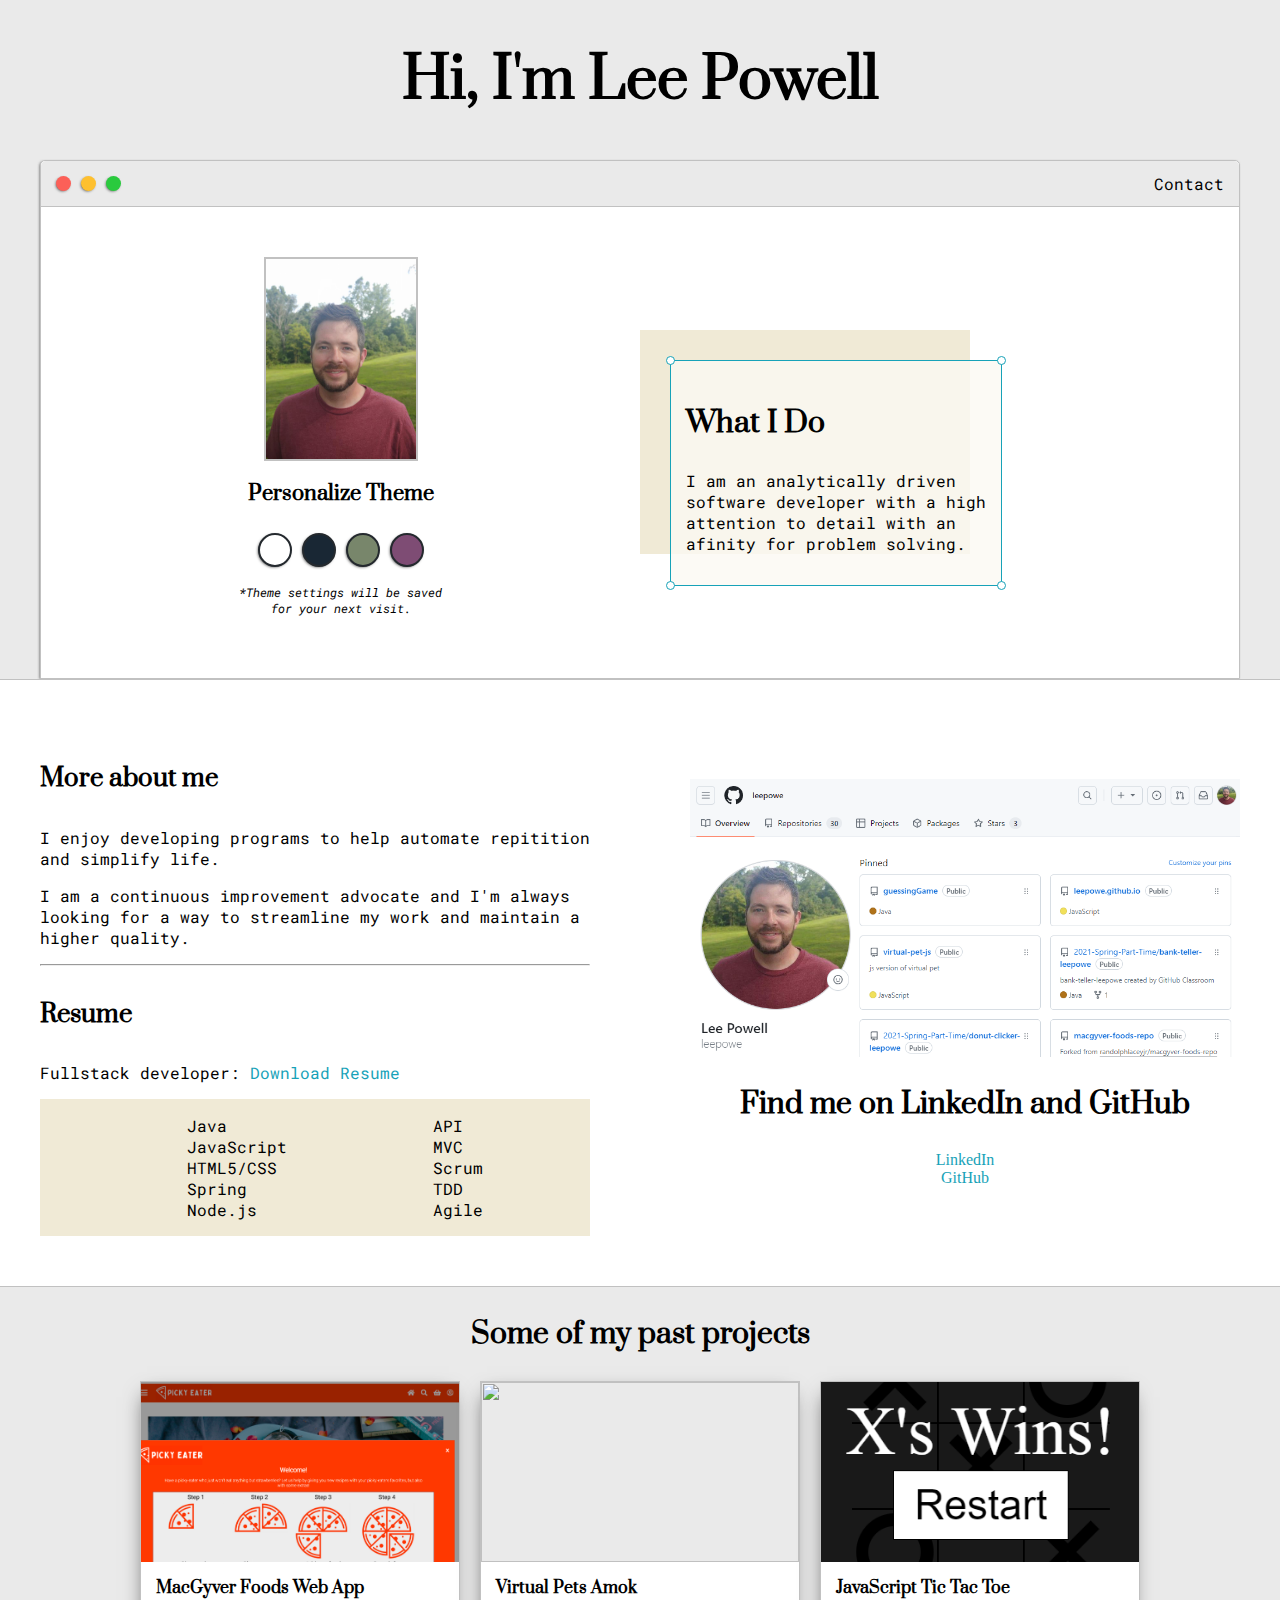
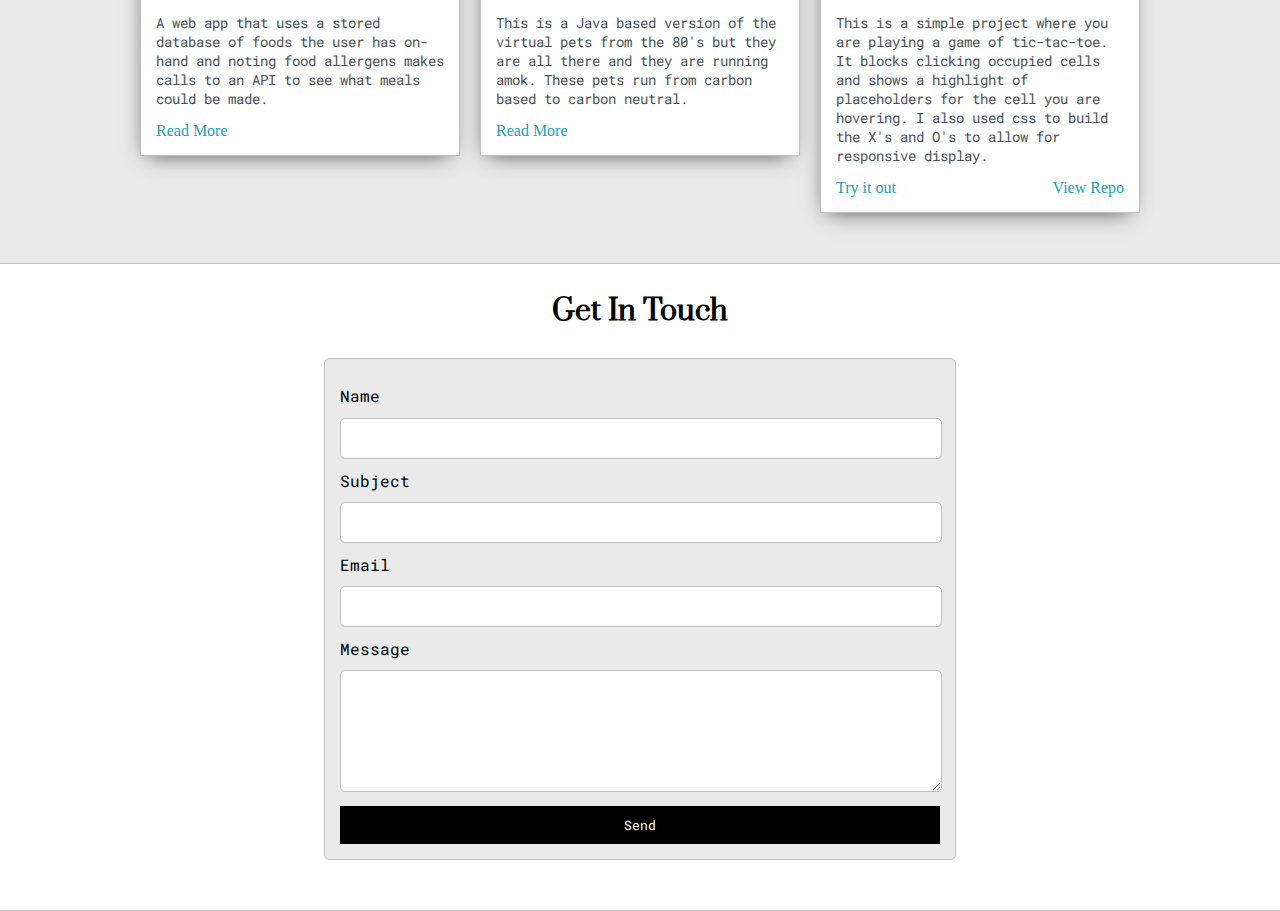
==== index.html @ 820bc58b "updated resume and cleaned up a little code" ====
<!DOCTYPE html>
<html lang="en">
	<head>
		<meta charset="UTF-8" />
		<meta name="viewport" content="width=device-width, initial-scale=1.0" />

		<link rel="preconnect" href="https://fonts.googleapis.com" />
		<link rel="preconnect" href="https://fonts.gstatic.com" crossorigin />
		<link
			href="https://fonts.googleapis.com/css2?family=Prata&family=Roboto+Mono:wght@500&display=swap"
			rel="stylesheet"
		/>

		<link rel="stylesheet" href="css/light.css" />

		<link id="theme-style" rel="stylesheet" href="" />

		<script src="script.js" defer></script>
		<title>New Lee Powell</title>
	</head>
	<body>
		<section class="style1">
			<div class="main-container">
				<div class="greeting-wrapper">
					<h1>Hi, I'm Lee Powell</h1>
				</div>
				<div class="intro-wrapper">
					<div class="nav-wrapper">
						<div class="dots-wrapper">
							<div id="dot-1" class="browser-dot"></div>
							<div id="dot-2" class="browser-dot"></div>
							<div id="dot-3" class="browser-dot"></div>
						</div>
						<ul id="navigation">
							<li><a href="#contact_title">Contact</a></li>
						</ul>
					</div>
					<div class="left-column">
						<img
							id="profile_pic"
							src="assets\images\Lee_Powell_pic.jpg"
							alt="Lee_Powell_picture"
						/>
						<h5>Personalize Theme</h5>

						<div id="theme-options-wrapper">
							
                            <div data-mode="light" id="light-mode" class="theme-dot"></div>
							<div data-mode="blue" id="blue-mode" class="theme-dot"></div>
							<div data-mode="green" id="green-mode" class="theme-dot"></div>
							<div data-mode="purple" id="purple-mode" class="theme-dot"></div>

						</div>

						<p id="settings-note">
							*Theme settings will be saved <br />for your next visit.
						</p>
					</div>
					<div class="right-column">
						<div id="preview-shadow">
							<div id="preview">
								<div id="corner-top-left" class="corner"></div>
								<div id="corner-top-right" class="corner"></div>
								<h3>What I Do</h3>
								<p>
									I am an analytically driven software developer with a high
									attention to detail with an afinity for problem solving.
								</p>
								<div id="corner-bottom-left" class="corner"></div>
								<div id="corner-bottom-right" class="corner"></div>
							</div>
						</div>
					</div>
				</div>
			</div>
		</section>
		<section class="style2">
			<div class="main-container">
				<div class="about-wrapper">
					<div class="about-me">
						<h4>More about me</h4>
						<p>
							I enjoy developing programs to help automate repitition and
							simplify life.
						</p>
						<p>
							I am a continuous improvement advocate and I'm always looking for
							a way to streamline my work and maintain a higher quality.
						</p>
						<hr />
						<h4>Resume</h4>

						<p>
							Fullstack developer:
							<a target="_blank" href="assets/documents/Lee Powell Resume.pdf">Download Resume</a>
						</p>

						<div id="skills">
							<ul>
								<li>Java</li>
								<li>JavaScript</li>
								<li>HTML5/CSS</li>
								<li>Spring</li>
								<li>Node.js</li>
							</ul>
							<ul>
								<li>API</li>
								<li>MVC</li>
								<li>Scrum</li>
								<li>TDD</li>
								<li>Agile</li>
							</ul>
						</div>
					</div>

					<div class="social-links">
						<img id="social_img" src="assets\images\githubhome.PNG" />
						<h3>Find me on LinkedIn and GitHub</h3>
						<a href="https://www.linkedin.com/in/leempowell" target="_blank"
							>LinkedIn</a
						>
						<a href="https://github.com/LeePowe" target="_blank">GitHub</a>
					</div>
				</div>
			</div>
		</section>


		<section class="style1">
			<h3 id="projects_title">Some of my past projects</h3>

			<div class="main-container">
				<div class="post-wrapper">
					<div>
						<div class="post">
							<img class="thumbnail" src="assets/images/MacGyver Foods.png" />
							<div class="post-preview">
								<h6 class="post-title">MacGyver Foods Web App</h6>
								<p class="post-intro">
									A web app that uses a stored database of foods the user has
									on-hand and noting food allergens makes calls to an API to see
									what meals could be made.
								</p>
								<a href="https://github.com/leepowe/macgyver-foods-repo" target="_blank">Read More</a>
							</div>
						</div>
					</div>

					<div>
						<div class="post">
							<img class="thumbnail" src="assets/images/PetsAmok.jpg" />
							<div class="post-preview">
								<h6 class="post-title">Virtual Pets Amok</h6>
								<p class="post-intro">
									This is a Java based version of the virtual pets from the 80's
									but they are all there and they are running amok. These pets
									run from carbon based to carbon neutral.
								</p>
								<a href="https://github.com/2021-Spring-Part-Time/virtual-pet-leepowe/blob/master/src/main/java/virtual_pet/VirtualPet.java" target="_blank">Read More</a>
							</div>
						</div>
					</div>

					<div>
						<div class="post">
							<img class="thumbnail" src="assets/images/JS-Tic-Tac-Toe.PNG" />
							<div class="post-preview">
								<h6 class="post-title">JavaScript Tic Tac Toe</h6>
								<p class="post-intro">
									This is a simple project where you are playing a game of tic-tac-toe.  It blocks clicking occupied cells and shows a highlight of placeholders for the cell you are hovering.  I also used css to build the X's and O's to allow for responsive display.
								</p>
								<div class="post-links">
									<a class="try-link" href="TicTacToe/JS-Tic-Tac-Toe.html" target="_blank">Try it out</a>
									<a class="repo-link" href="https://github.com/leepowe/JS-Tic-Tac-Toe">View Repo</a>
								</div>
							</div>
						</div>
					</div>
				</div>
			</div>
		</section>
		<section class="style2">
			<div class="main-container">
				<h3 id="contact_title">Get In Touch</h3>
				<form id="contact_form">
					<label>Name</label>
					<input class="input-field" type="text" name="name" />

					<label>Subject</label>
					<input class="input-field" type="text" name="subject" />

					<label>Email</label>
					<input class="input-field" type="text" name="email" />

					<label>Message</label>
					<textarea class="input-field" name="message"></textarea>

					<input id="submit_btn" type="submit" value="Send" />
				</form>
			</div>
		</section>
	</body>
</html>
---- css/light.css ----
:root {
    --mainColor: #eaeaea;
    --secondaryColor: #fff;

    --borderColor: #c1c1c1;

    --mainText: black;
    --secondaryText: #4b5156;

    --themeDotBorder: #24292E;

    --previewBg: rgba(251, 249, 243, 0.8);
    --previewShadow: #F0EAD6;

    --buttonColor: black;
}

html, body {
    margin: 0;
    padding: 0;
}

body * {
transition: 0.28s;
}

h1, h2, h3, h4, h5, h6, strong  {
    color: var(--mainText);
    font-family: 'Prata', serif;
    font-weight: 600;
}

h1 {font-size: 56px;}
h2 {font-size: 36px;}
h3 {font-size: 28px;}
h4 {font-size: 24px;}
h5 {font-size: 20px;}
h6 {font-size: 16px;}

h5 {
    line-height: 0;
    text-align: center;
}

p, li, span, label, input, textarea {
    color: var(--mainText);
    font-family: 'Roboto Mono', monospace;
}

a {
    color: #17a2b8;
    text-decoration: none;
}

ul {
    list-style: none;
}

.style1 {
    background-color: var(--mainColor);
}

.style2 {
    background-color: var(--secondaryColor);
}

.style1, .style2 {
    border-bottom: 1px solid var(--borderColor);
    overflow: auto;
}

.main-container {
    width: 1200px;
    margin: 0 auto;
}

.greeting-wrapper {
    align-content: center;
    display: grid;
    min-height: 10em;
    text-align: center;
}

.intro-wrapper {
    background-color: var(--secondaryColor);
    border: 1px solid var(--borderColor);
    border-radius: 5px 5px 0 0;
    box-shadow: -1px 1px 3px -1px rgba(0,0,0,0.75);
    -webkit-box-shadow: -1px 1px 3px -1px rgba(0,0,0,0.75);
    -moz-box-shadow: -1px 1px 3px -1px rgba(0,0,0,0.75);

    display: grid;
    grid-template-columns: 1fr 1fr;
    grid-template-areas: 
        'nav-wrapper nav-wrapper'
        'left-column right-column'
    ;
}

.nav-wrapper {
    align-items: center;
    background-color: var(--mainColor);
    border-bottom: 1px solid var(--borderColor);
    border-radius: 5px 5px 0 0;
    display: flex;
    grid-area: nav-wrapper;
    justify-content: space-between;
}

#navigation {
    margin: 0;
    padding: 10px;
}

#navigation a {
    color: var(--mainText);
}

#navigation li {
    display: inline-block;
    margin: 0 5px;
}

.dots-wrapper {
    display: flex;
    padding: 10px;
}

#dot-1 {
    background-color: #FC6058;
}

#dot-2 {
    background-color: #FEC02F;
}

#dot-3 {
    background-color: #2ACA3E;
}

.browser-dot {
    background-color: black;
    border-radius: 50%;
    height: 15px;
    margin: 5px;
    width: 15px;
    
    box-shadow: -1px 1px 3px -1px rgba(0,0,0,0.75);
    -webkit-box-shadow: -1px 1px 3px -1px rgba(0,0,0,0.75);
    -moz-box-shadow: -1px 1px 3px -1px rgba(0,0,0,0.75);

}

.left-column {
    grid-area: left-column;
    padding: 50px 0;
}

#profile_pic {
    border: 2px solid var(--borderColor);
    display: block;
    margin: 0 auto;
    max-height: 200px;
    max-width: 200px;
    object-fit: cover;
}

#theme-options-wrapper {
    display: flex;
    justify-content: center;
}

.theme-dot {
    background-color: black;
    border: 2px solid var(--themeDotBorder);
    border-radius: 50%;
    cursor: pointer;
    height: 30px;
    margin: 5px;
    width: 30px;
    
    box-shadow: -1px 1px 3px -1px rgba(0,0,0,0.75);
    -webkit-box-shadow: -1px 1px 3px -1px rgba(0,0,0,0.75);
    -moz-box-shadow: -1px 1px 3px -1px rgba(0,0,0,0.75);
}

.theme-dot:hover {
    border-width: 5px;
}

#light-mode {
    background-color: #fff;
}

#blue-mode {
    background-color: #192734;
}

#green-mode {
    background-color: #78866B;
}

#purple-mode {
    background-color: #7E4C74;
}

#settings-note {
    font-size: 12px;
    font-style: italic;
    text-align: center;
}

.right-column {
    align-content: center;
    display: grid;
    grid-area: right-column;
    padding: 50px 0;
}

#preview-shadow {
    background-color: var(--previewShadow);
    height: 194px;
    padding: 30px 0 0 30px;
    width: 300px;
}

#preview {
    background-color: var(--previewBg);
    border: 1.5px solid #17a2b8;
    padding: 15px;
    position: relative;
    width: 300px;
}

.corner {
    background-color: var(--secondaryColor);
    border: 1.5px solid #17a2b8;
    border-radius: 50%;
    height: 7px;
    position: absolute;
    width: 7px;
}

#corner-top-left {
    left: -5px;
    top: -5px;
}

#corner-top-right {
    right: -5px;
    top: -5px;
}

#corner-bottom-left {
    bottom: -5px;
    left: -5px;
}

#corner-bottom-right {
    bottom: -5px;
    right: -5px;
}

.about-wrapper {
    display: grid;
    gap: 100px;
    grid-template-columns: repeat(auto-fit, minmax(320px, 1fr));
    padding: 50px 0;
}

#skills {
    background-color: var(--previewShadow);
    display: flex;
    justify-content: space-evenly;
}

.social-links {
    align-content: center;
    display: grid;
    text-align: center;
}

#social_img {
    width: 100%;
}

.post-wrapper{
	display: grid;
	grid-template-columns: repeat(auto-fit, 320px);
	gap:20px;
	justify-content: center;
	padding-bottom: 50px;
}

#projects_title, #contact_title {
    text-align: center;
}

.post{
	border:1px solid var(--borderColor);
	-webkit-box-shadow: -2px 7px 21px -9px rgba(0,0,0,0.75);
	-moz-box-shadow: -2px 7px 21px -9px rgba(0,0,0,0.75);
	box-shadow: -2px 7px 21px -9px rgba(0,0,0,0.75);
}

.thumbnail{
	display: block;
	height:180px;
	object-fit: cover;
	width: 100%;
}

.post-preview{
	background-color: #fff;
	padding:15px;
}

.post-title{
    color:black;
	margin: 0;
}

.post-intro{
    color:#4b5156;
	font-size: 14px;
}

.post-links {
    display: grid;
    grid-template-columns: 1fr 1fr;
}

.try-link {
    justify-self: start;
}

.repo-link {
    justify-self: end;
}

#contact_form {
    background-color: var(--mainColor);
    border: 1px solid var(--borderColor);
    border-radius: 5px;
    display: block;
    margin: 0 auto;
    margin-bottom: 50px;
    max-width: 600px;
    padding: 15px;
}

#submit_btn {
    background-color: var(--buttonColor);
    border: none;
    color: #fff;
    margin-top: 10px;
    padding: 10px 0;
    width: 100%;
}

#contact_form label {
    line-height: 2.7em;
}

#contact_form textarea {
    font-size: 14px;
    min-height: 100px;
}

.input-field {
    background-color: var(--secondaryColor);
    border: 1px solid var(--borderColor);
    border-radius: 5px;
    font-size: 14px;
    padding: 10px 0;
    width: 100%;
}

@media screen and (max-width: 1200px) {
    .main-container {
        width: 95%;
    }
}

@media screen and (max-width: 800px) {
    .intro-wrapper {
    grid-template-columns: 1fr;
    grid-template-areas: 
        'nav-wrapper'
        'left-column' 
        'right-column'
    ;
    }

    .right-column {
        justify-content: center;
    }
}
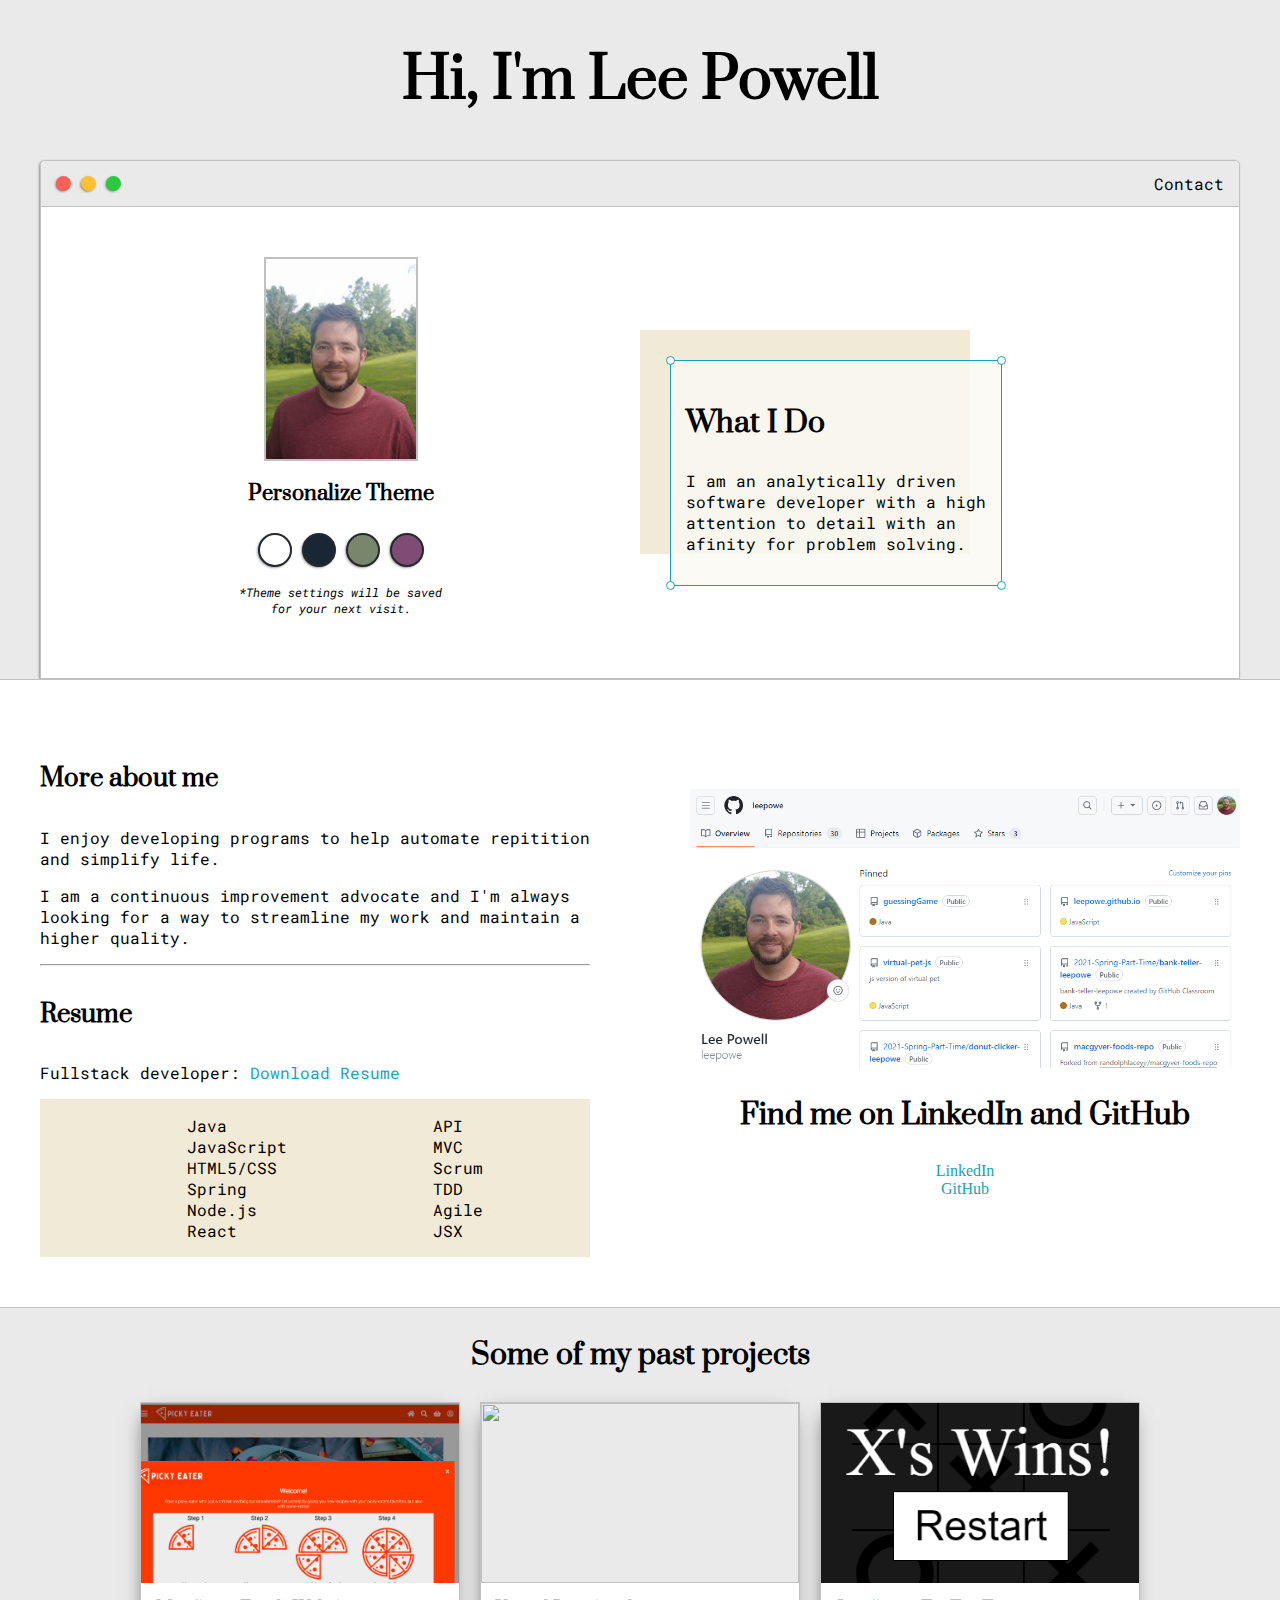
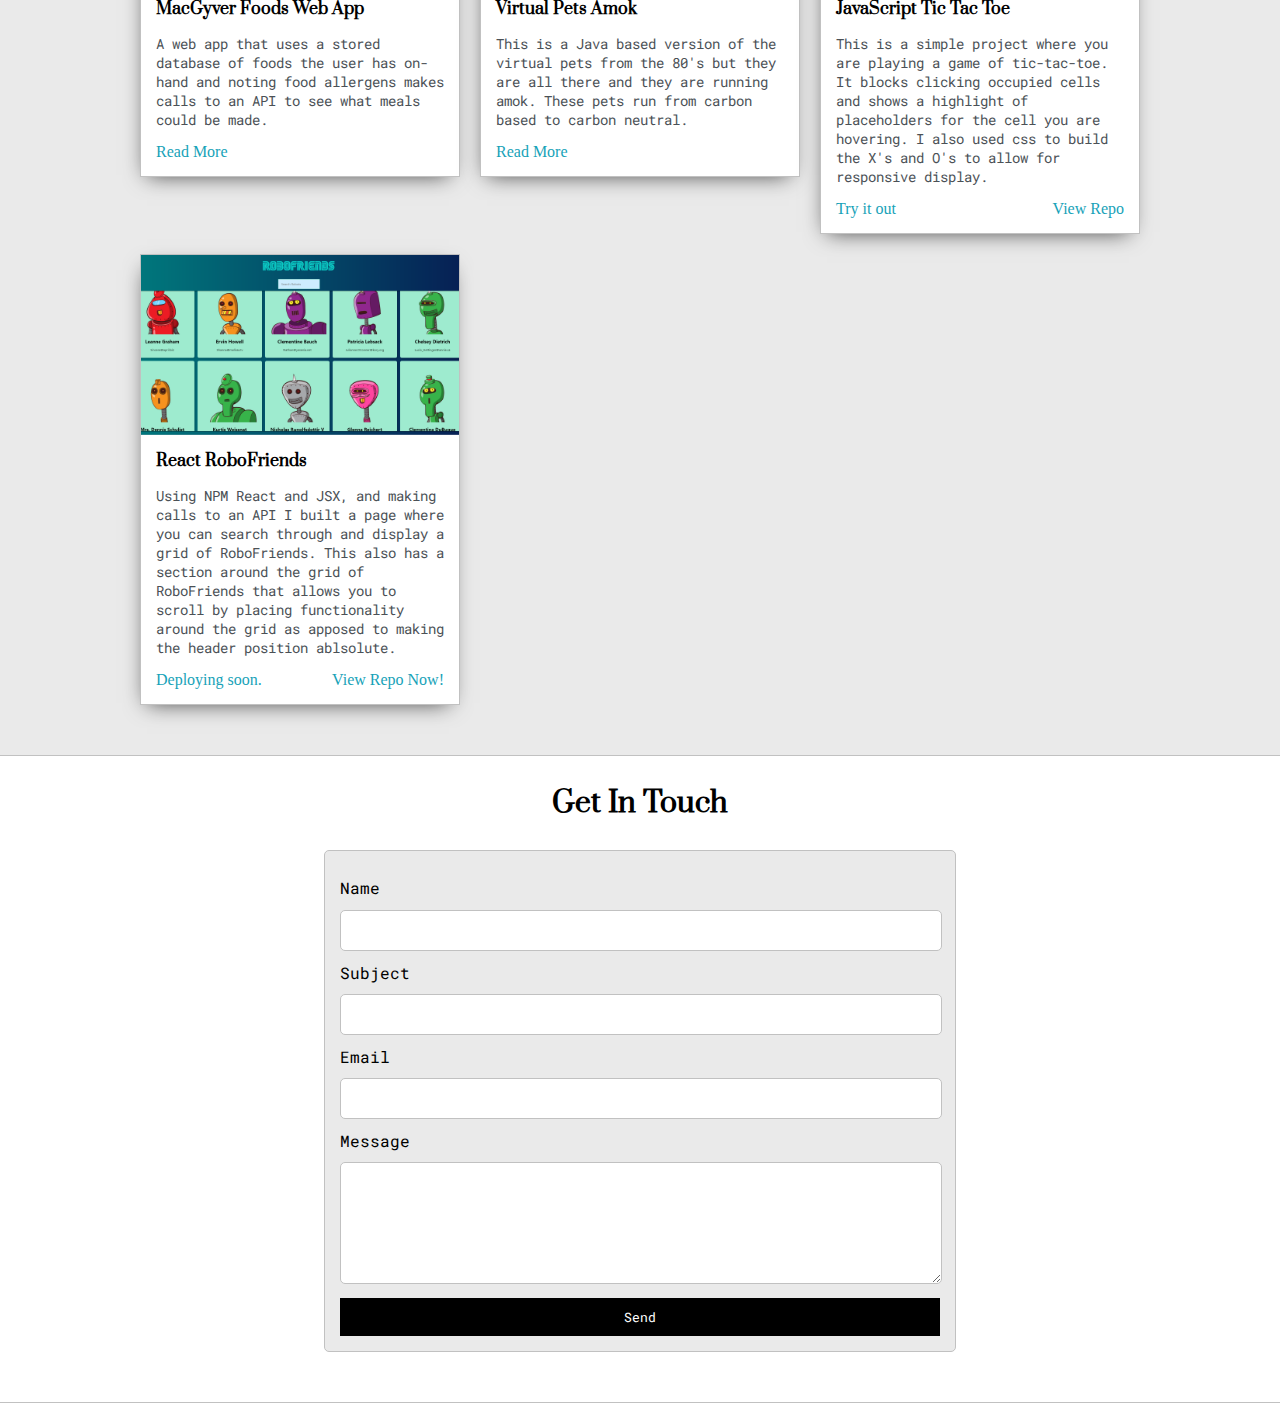
==== commit fa4be383: "added RoboFriends and made it deploying soon and made that link that would go to view deployment to " ====
--- a/index.html
+++ b/index.html
@@ -16,7 +16,7 @@
 		<link id="theme-style" rel="stylesheet" href="" />
 
 		<script src="script.js" defer></script>
-		<title>New Lee Powell</title>
+		<title>Lee Powell</title>
 	</head>
 	<body>
 		<section class="style1">
@@ -102,6 +102,7 @@
 								<li>HTML5/CSS</li>
 								<li>Spring</li>
 								<li>Node.js</li>
+								<li>React</li>
 							</ul>
 							<ul>
 								<li>API</li>
@@ -109,6 +110,7 @@
 								<li>Scrum</li>
 								<li>TDD</li>
 								<li>Agile</li>
+								<li>JSX</li>
 							</ul>
 						</div>
 					</div>
@@ -176,6 +178,23 @@
 							</div>
 						</div>
 					</div>
+
+					<div>
+						<div class="post" id='deploying-soon'>
+							<img class="thumbnail" src="assets/images/RoboFriends.PNG" />
+							<div class="post-preview">
+								<h6 class="post-title">React RoboFriends</h6>
+								<p class="post-intro">
+									Using NPM React and JSX, and making calls to an API I built a page where you can search through and display a grid of RoboFriends.  This also has a section around the grid of RoboFriends that allows you to scroll by placing functionality around the grid as apposed to making the header position ablsolute.
+								</p>
+								<div class="post-links">
+									<a class="try-link" href="#deploying-soon" >Deploying soon.</a>
+									<a class="repo-link" href="https://github.com/leepowe/robofriends">View Repo Now!</a>
+								</div>
+							</div>
+						</div>
+					</div>
+
 				</div>
 			</div>
 		</section>
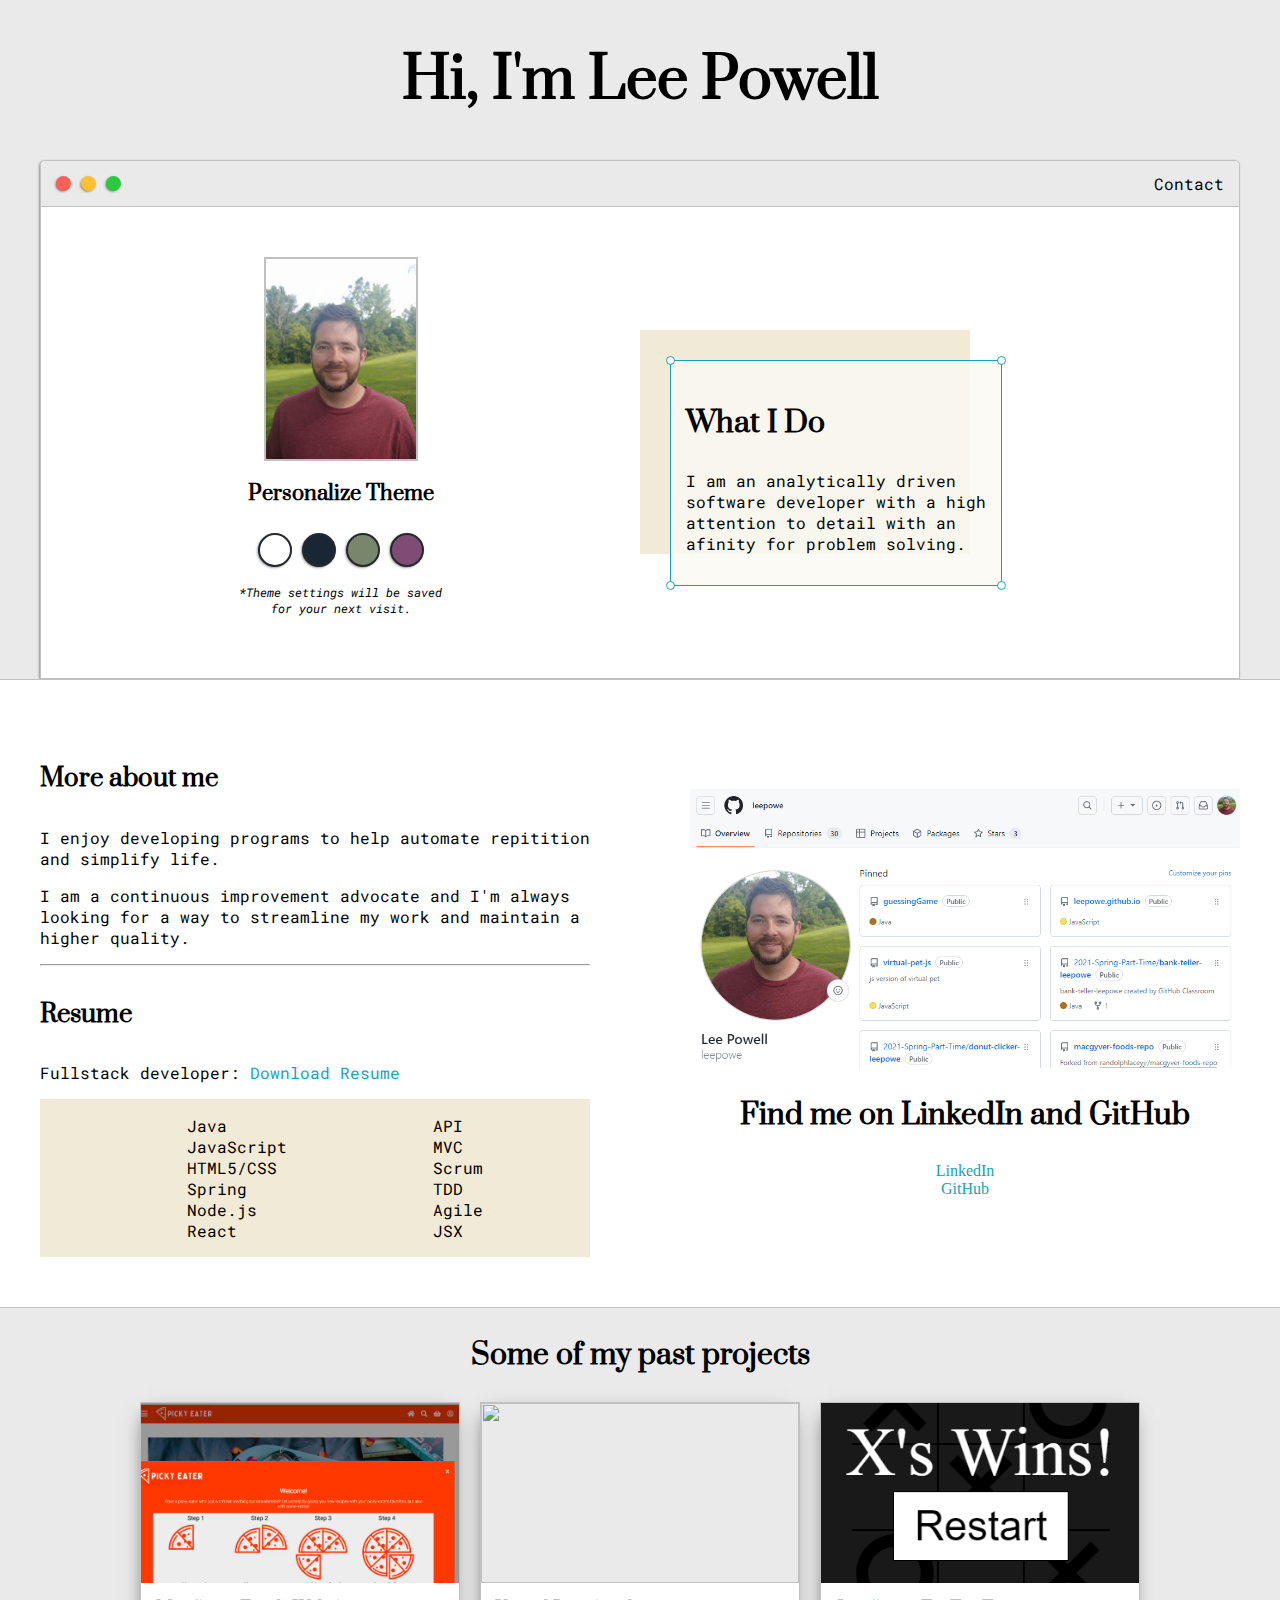
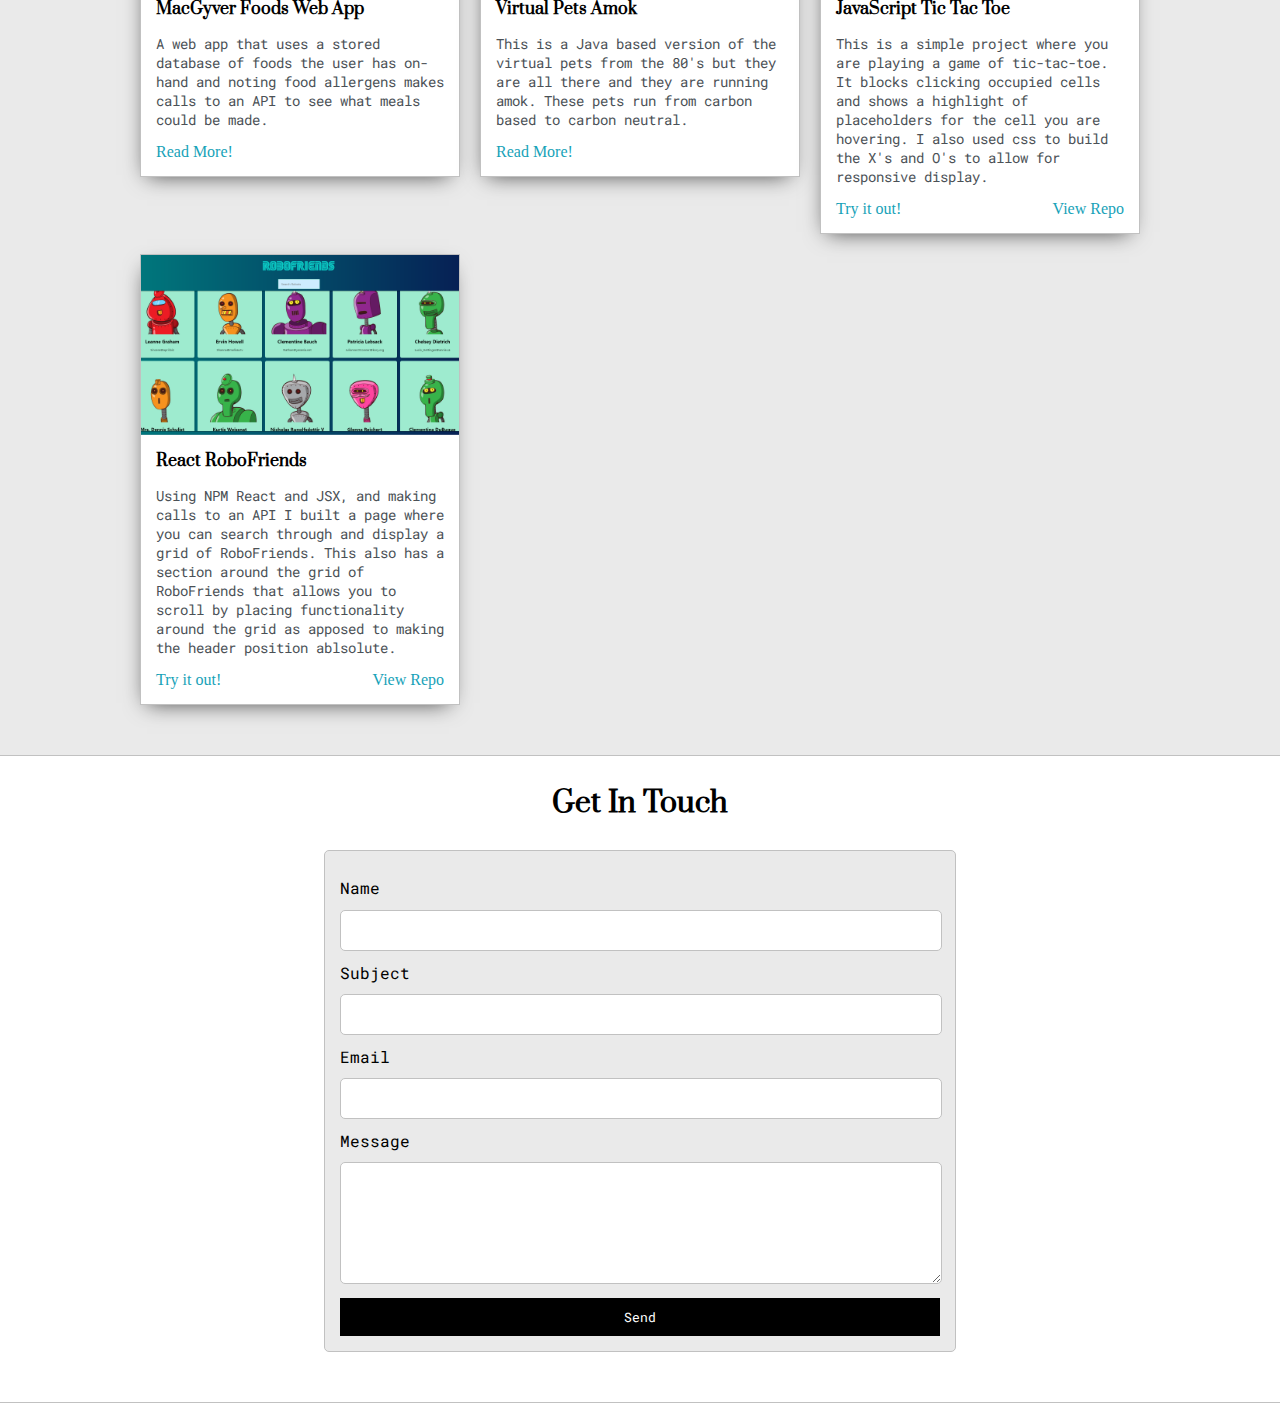
==== commit 4a4033f6: "added the deployed robofriends project" ====
--- a/index.html
+++ b/index.html
@@ -143,7 +143,7 @@
 									on-hand and noting food allergens makes calls to an API to see
 									what meals could be made.
 								</p>
-								<a href="https://github.com/leepowe/macgyver-foods-repo" target="_blank">Read More</a>
+								<a href="https://github.com/leepowe/macgyver-foods-repo" target="_blank">Read More!</a>
 							</div>
 						</div>
 					</div>
@@ -158,7 +158,7 @@
 									but they are all there and they are running amok. These pets
 									run from carbon based to carbon neutral.
 								</p>
-								<a href="https://github.com/2021-Spring-Part-Time/virtual-pet-leepowe/blob/master/src/main/java/virtual_pet/VirtualPet.java" target="_blank">Read More</a>
+								<a href="https://github.com/2021-Spring-Part-Time/virtual-pet-leepowe/blob/master/src/main/java/virtual_pet/VirtualPet.java" target="_blank">Read More!</a>
 							</div>
 						</div>
 					</div>
@@ -172,7 +172,7 @@
 									This is a simple project where you are playing a game of tic-tac-toe.  It blocks clicking occupied cells and shows a highlight of placeholders for the cell you are hovering.  I also used css to build the X's and O's to allow for responsive display.
 								</p>
 								<div class="post-links">
-									<a class="try-link" href="TicTacToe/JS-Tic-Tac-Toe.html" target="_blank">Try it out</a>
+									<a class="try-link" href="TicTacToe/JS-Tic-Tac-Toe.html" target="_blank">Try it out!</a>
 									<a class="repo-link" href="https://github.com/leepowe/JS-Tic-Tac-Toe">View Repo</a>
 								</div>
 							</div>
@@ -180,7 +180,7 @@
 					</div>
 
 					<div>
-						<div class="post" id='deploying-soon'>
+						<div class="post">
 							<img class="thumbnail" src="assets/images/RoboFriends.PNG" />
 							<div class="post-preview">
 								<h6 class="post-title">React RoboFriends</h6>
@@ -188,8 +188,8 @@
 									Using NPM React and JSX, and making calls to an API I built a page where you can search through and display a grid of RoboFriends.  This also has a section around the grid of RoboFriends that allows you to scroll by placing functionality around the grid as apposed to making the header position ablsolute.
 								</p>
 								<div class="post-links">
-									<a class="try-link" href="#deploying-soon" >Deploying soon.</a>
-									<a class="repo-link" href="https://github.com/leepowe/robofriends">View Repo Now!</a>
+									<a class="try-link" href="https://leepowe.github.io/robofriends" target="_blank">Try it out!</a>
+									<a class="repo-link" href="https://github.com/leepowe/robofriends">View Repo</a>
 								</div>
 							</div>
 						</div>
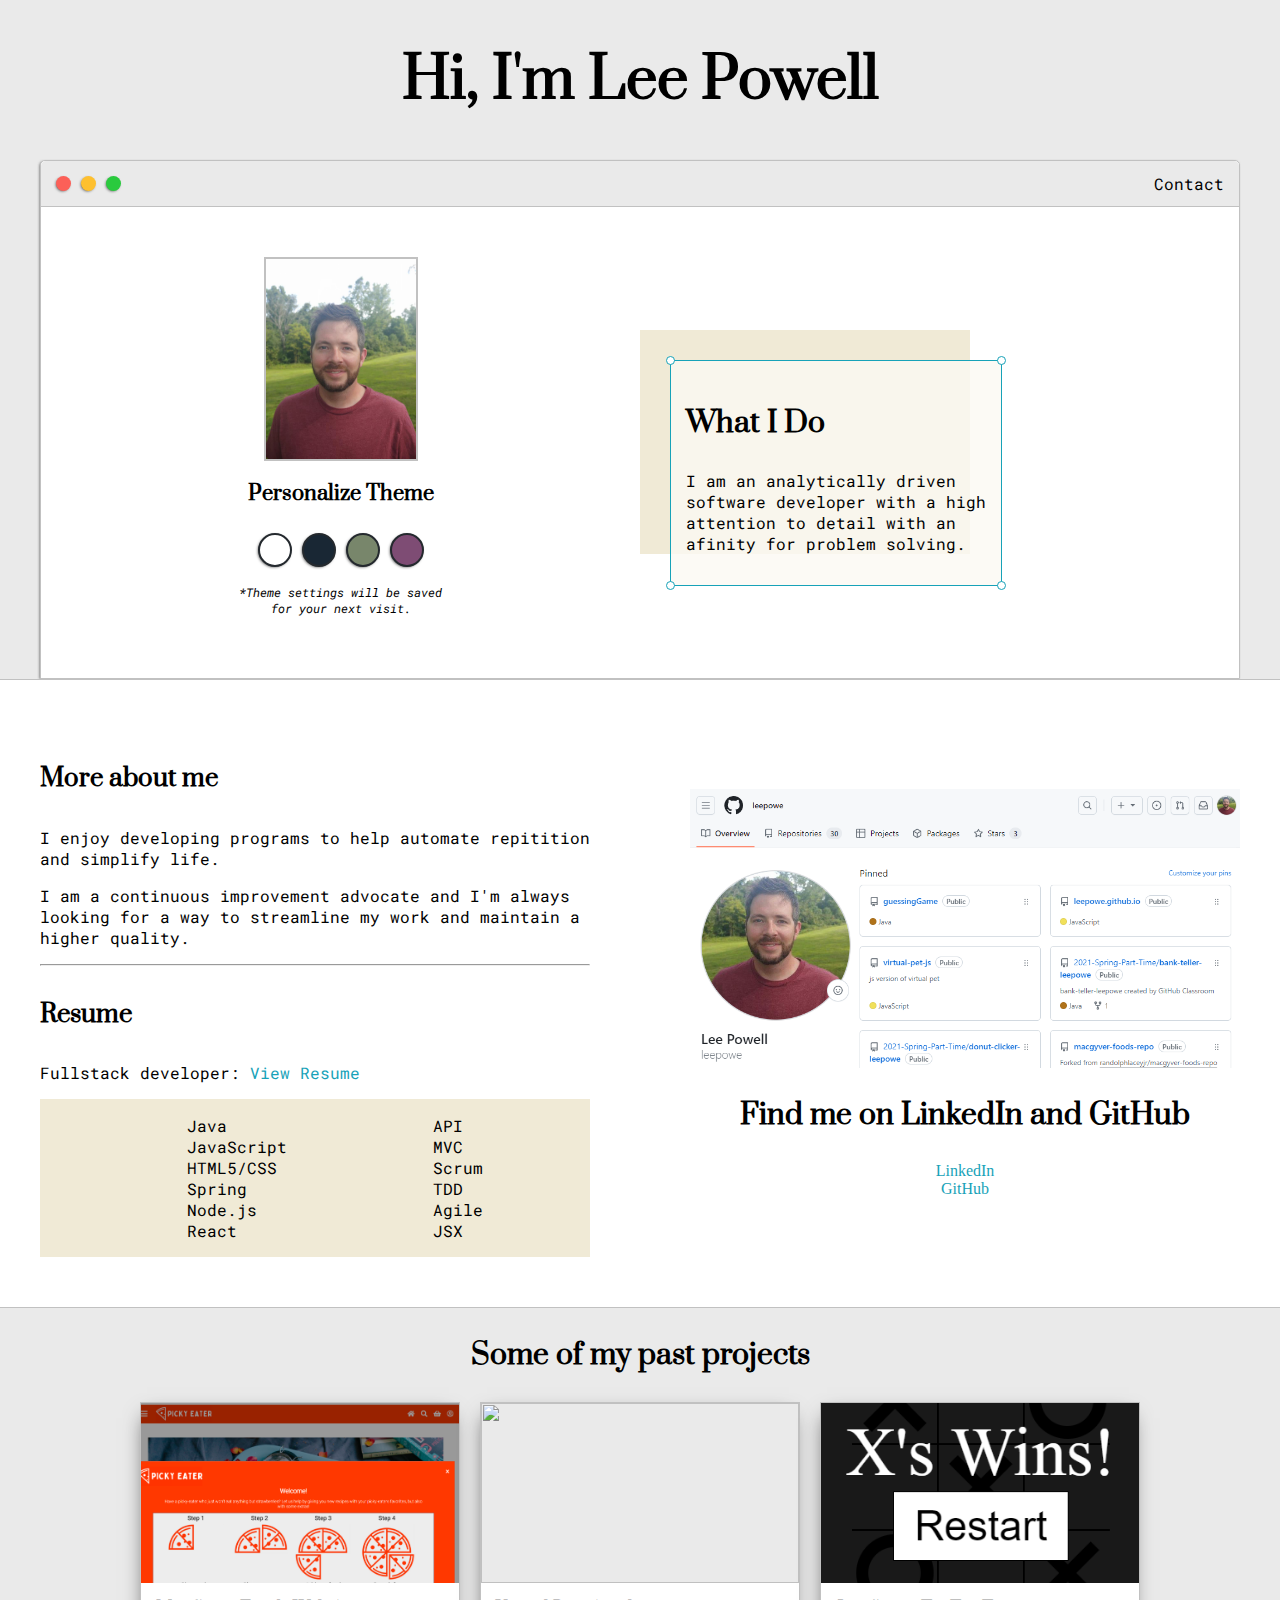
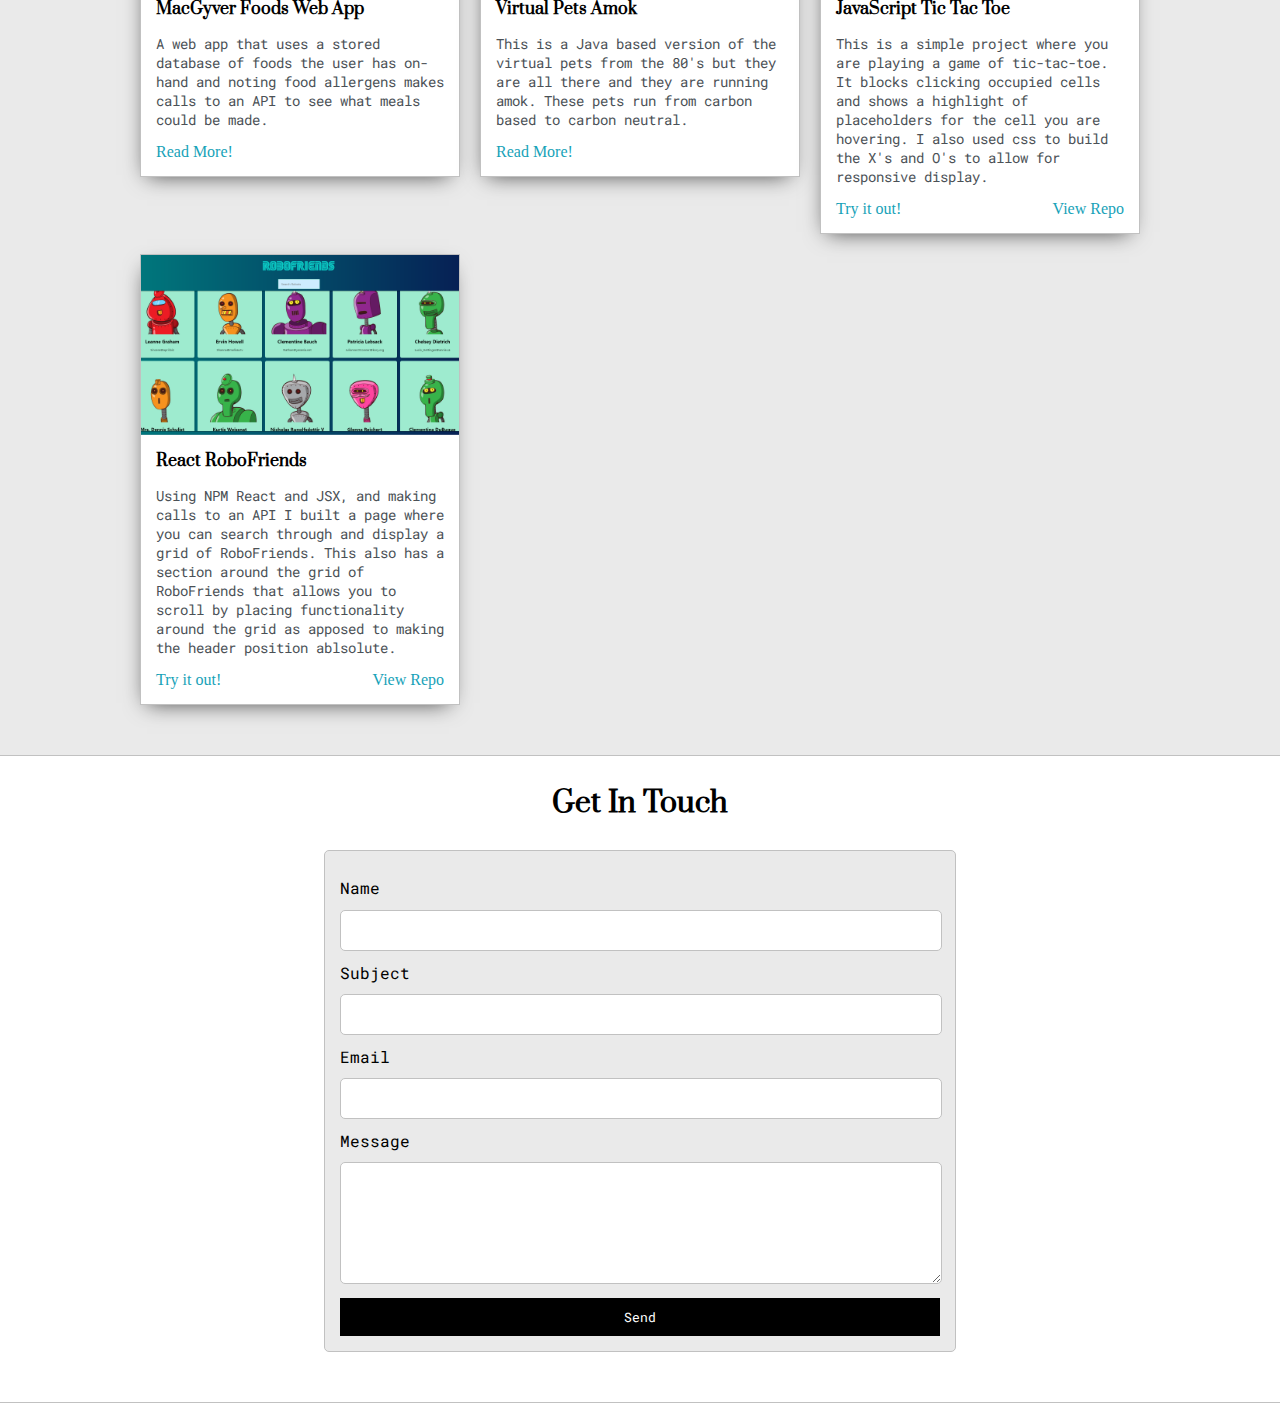
==== commit 36de1a3f: "updated resume and changed from download to view resume" ====
--- a/index.html
+++ b/index.html
@@ -92,7 +92,7 @@
 
 						<p>
 							Fullstack developer:
-							<a target="_blank" href="assets/documents/Lee Powell Resume.pdf">Download Resume</a>
+							<a target="_blank" href="assets/documents/Lee Powell Resume.pdf">View Resume</a>
 						</p>
 
 						<div id="skills">
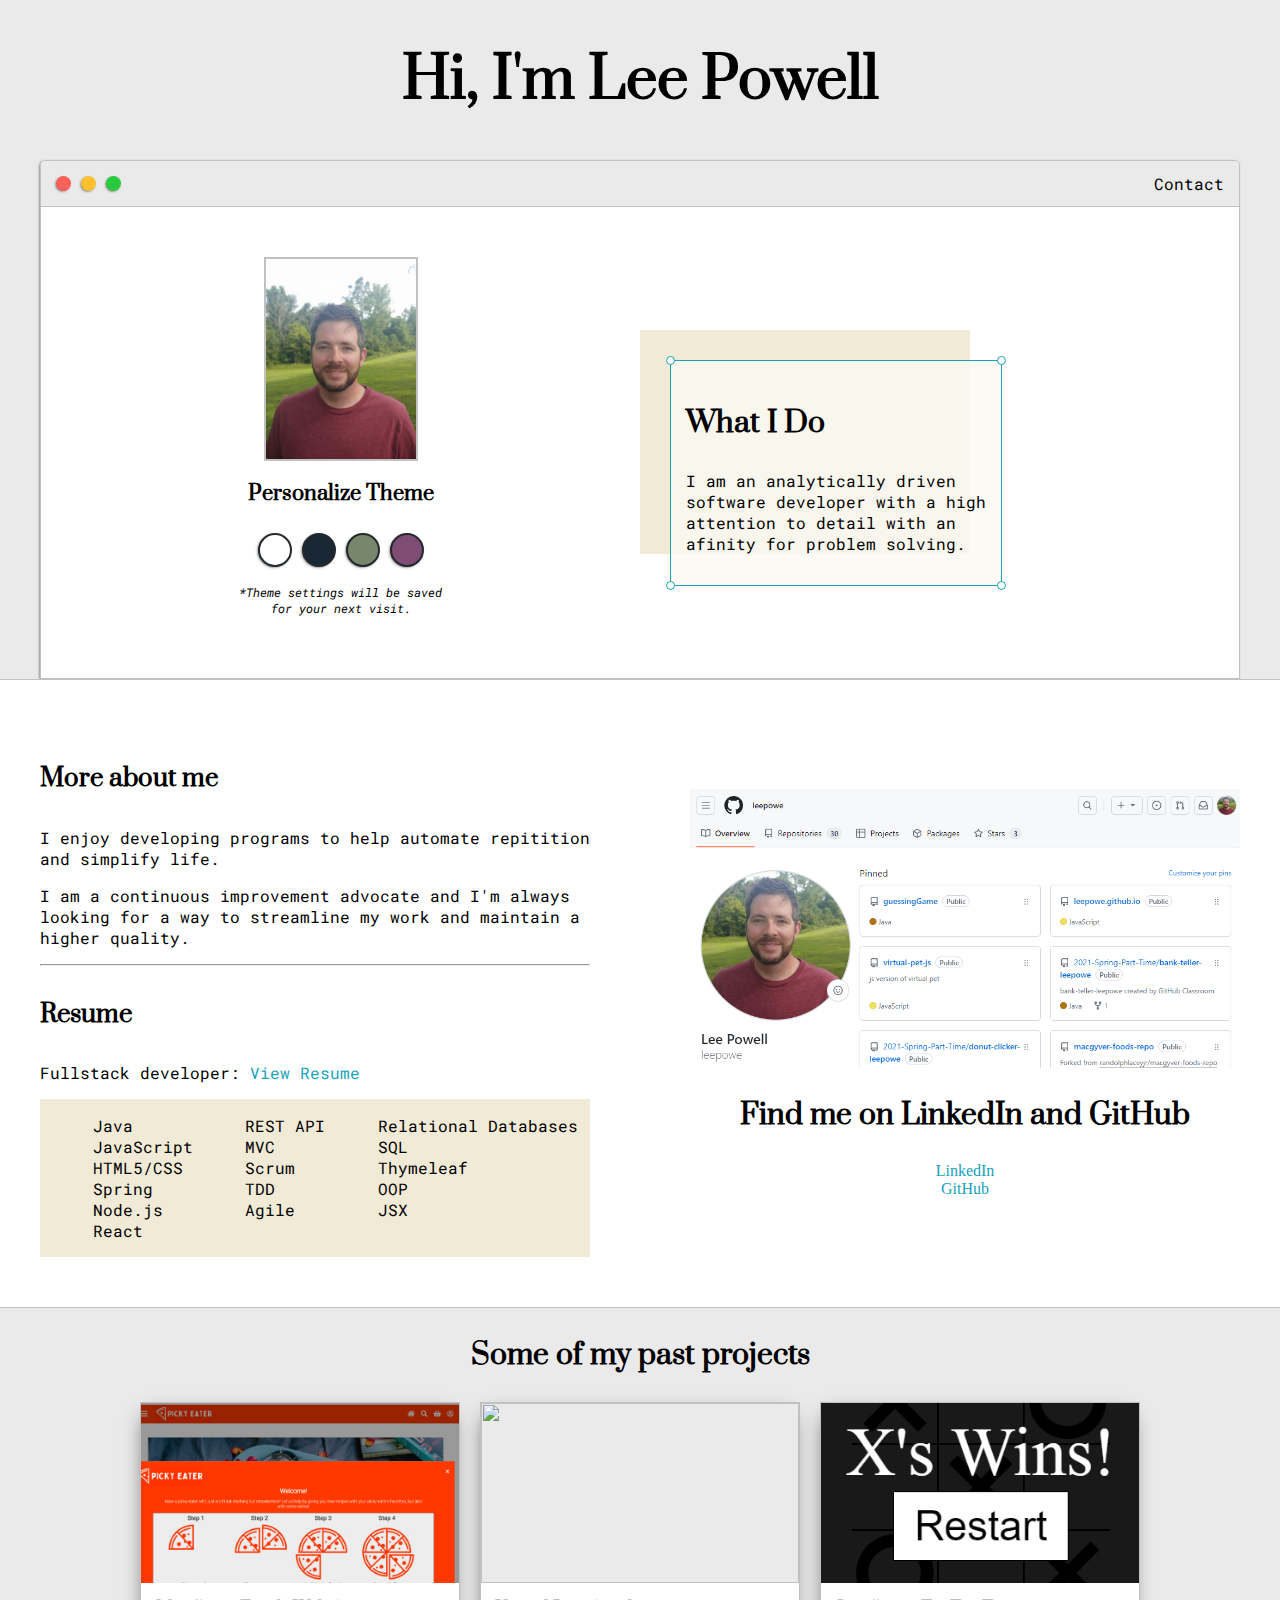
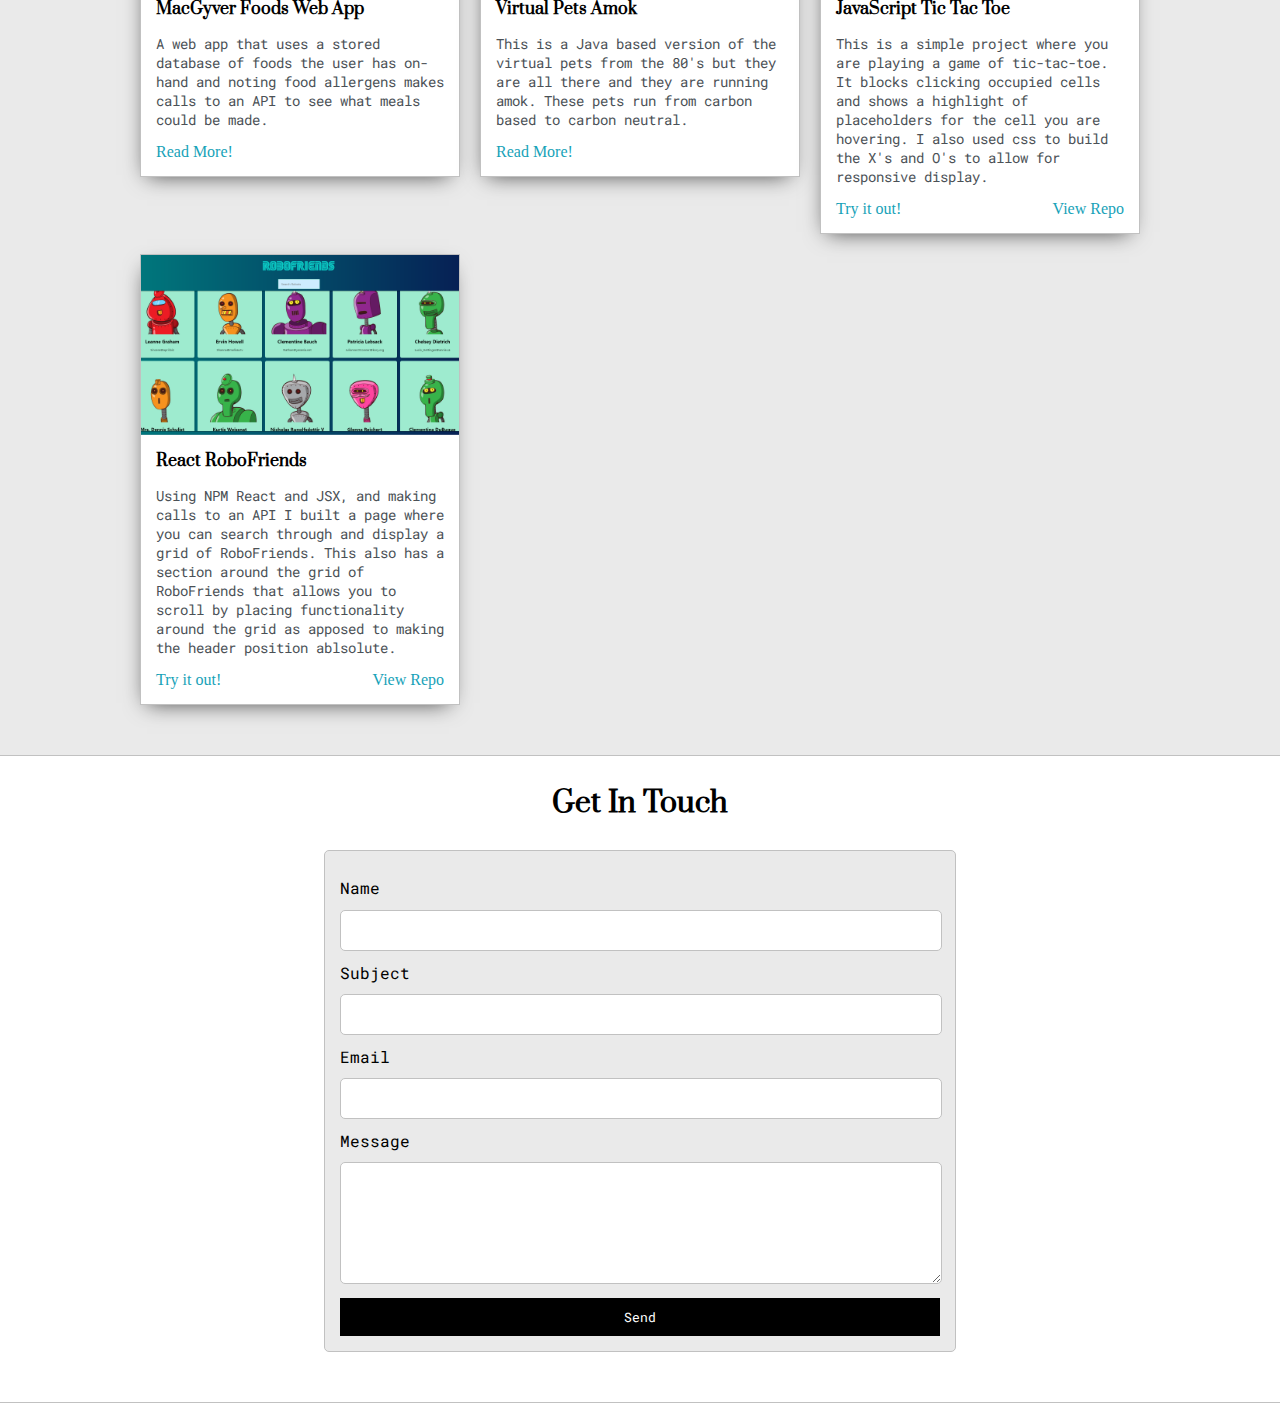
==== commit 0047fa78: "added some more skills" ====
--- a/index.html
+++ b/index.html
@@ -105,11 +105,17 @@
 								<li>React</li>
 							</ul>
 							<ul>
-								<li>API</li>
+								<li>REST API</li>
 								<li>MVC</li>
 								<li>Scrum</li>
 								<li>TDD</li>
 								<li>Agile</li>
+							</ul>
+							<ul>
+								<li>Relational Databases</li>
+								<li>SQL</li>
+								<li>Thymeleaf</li>
+								<li>OOP</li>
 								<li>JSX</li>
 							</ul>
 						</div>
--- a/css/light.css
+++ b/css/light.css
@@ -274,6 +274,10 @@
     justify-content: space-evenly;
 }
 
+/* #skills ul:first-child {
+    padding-left: 8px;
+} */
+
 .social-links {
     align-content: center;
     display: grid;
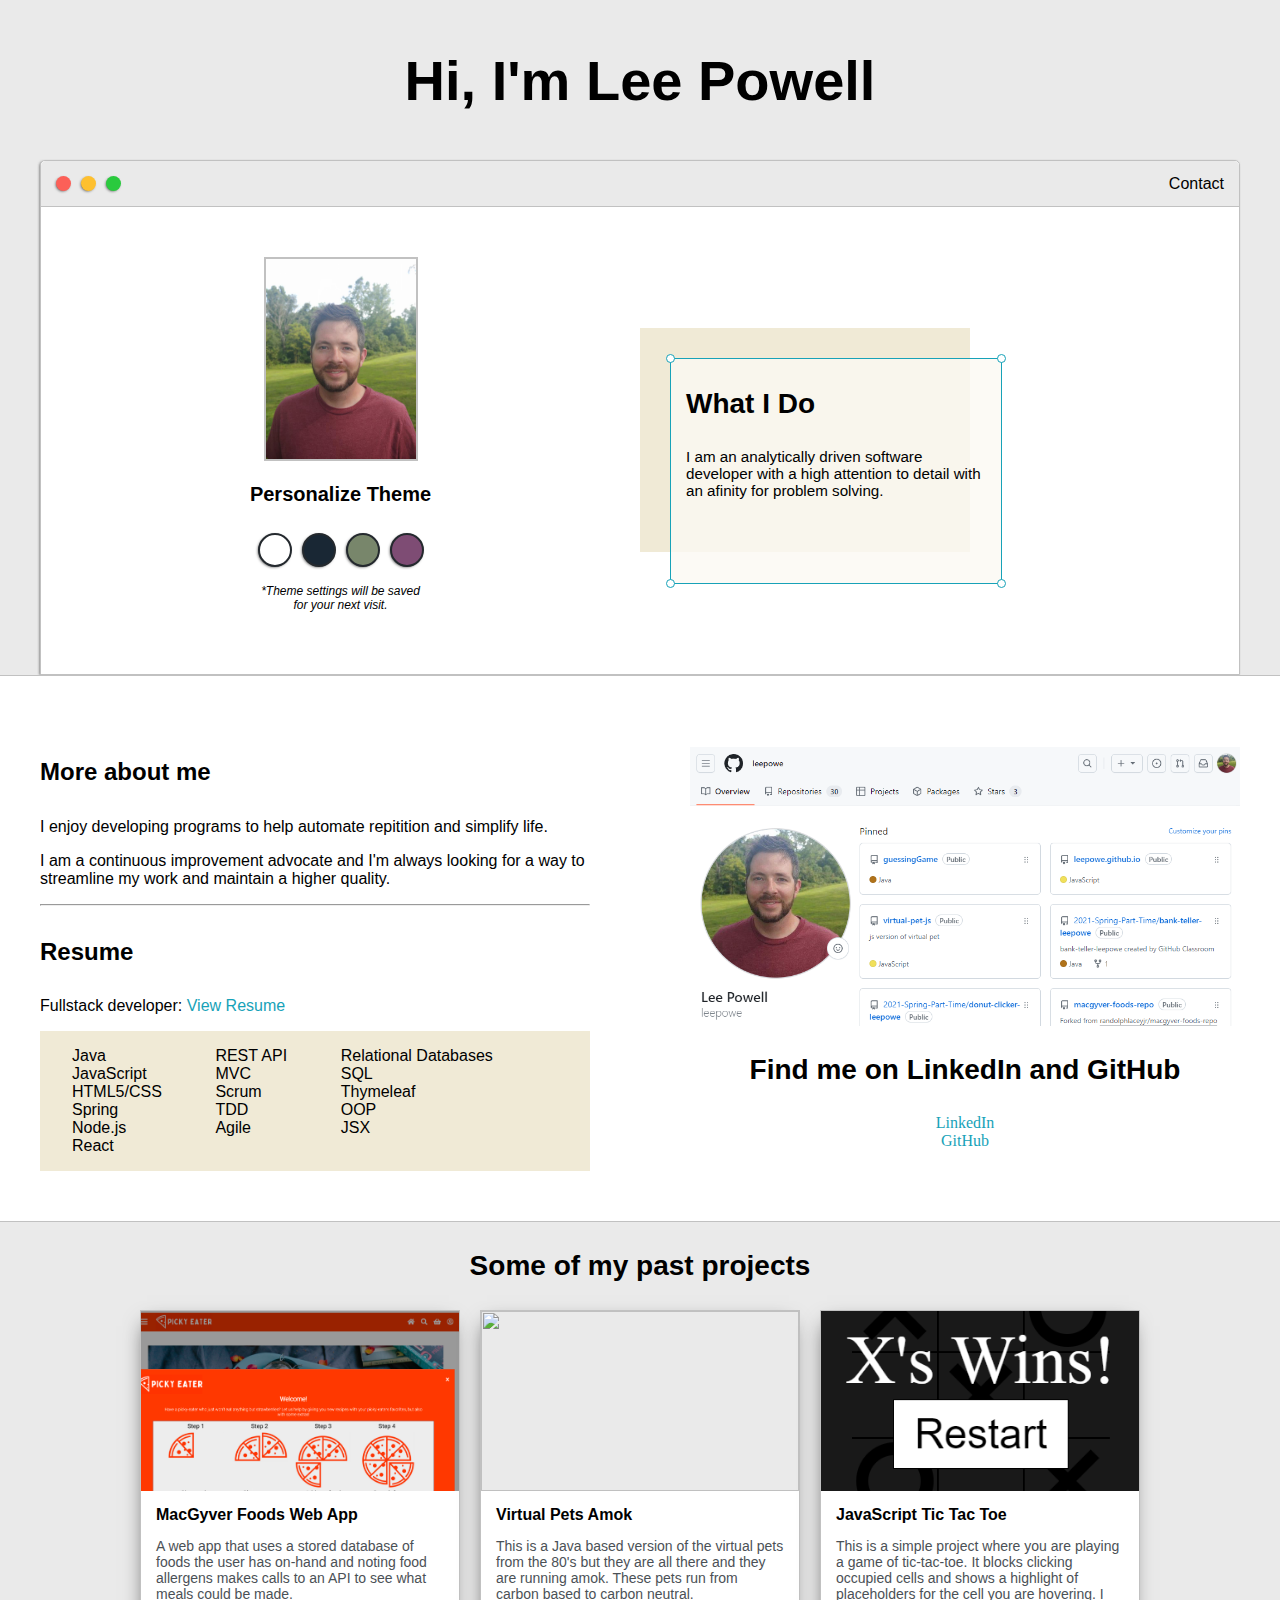
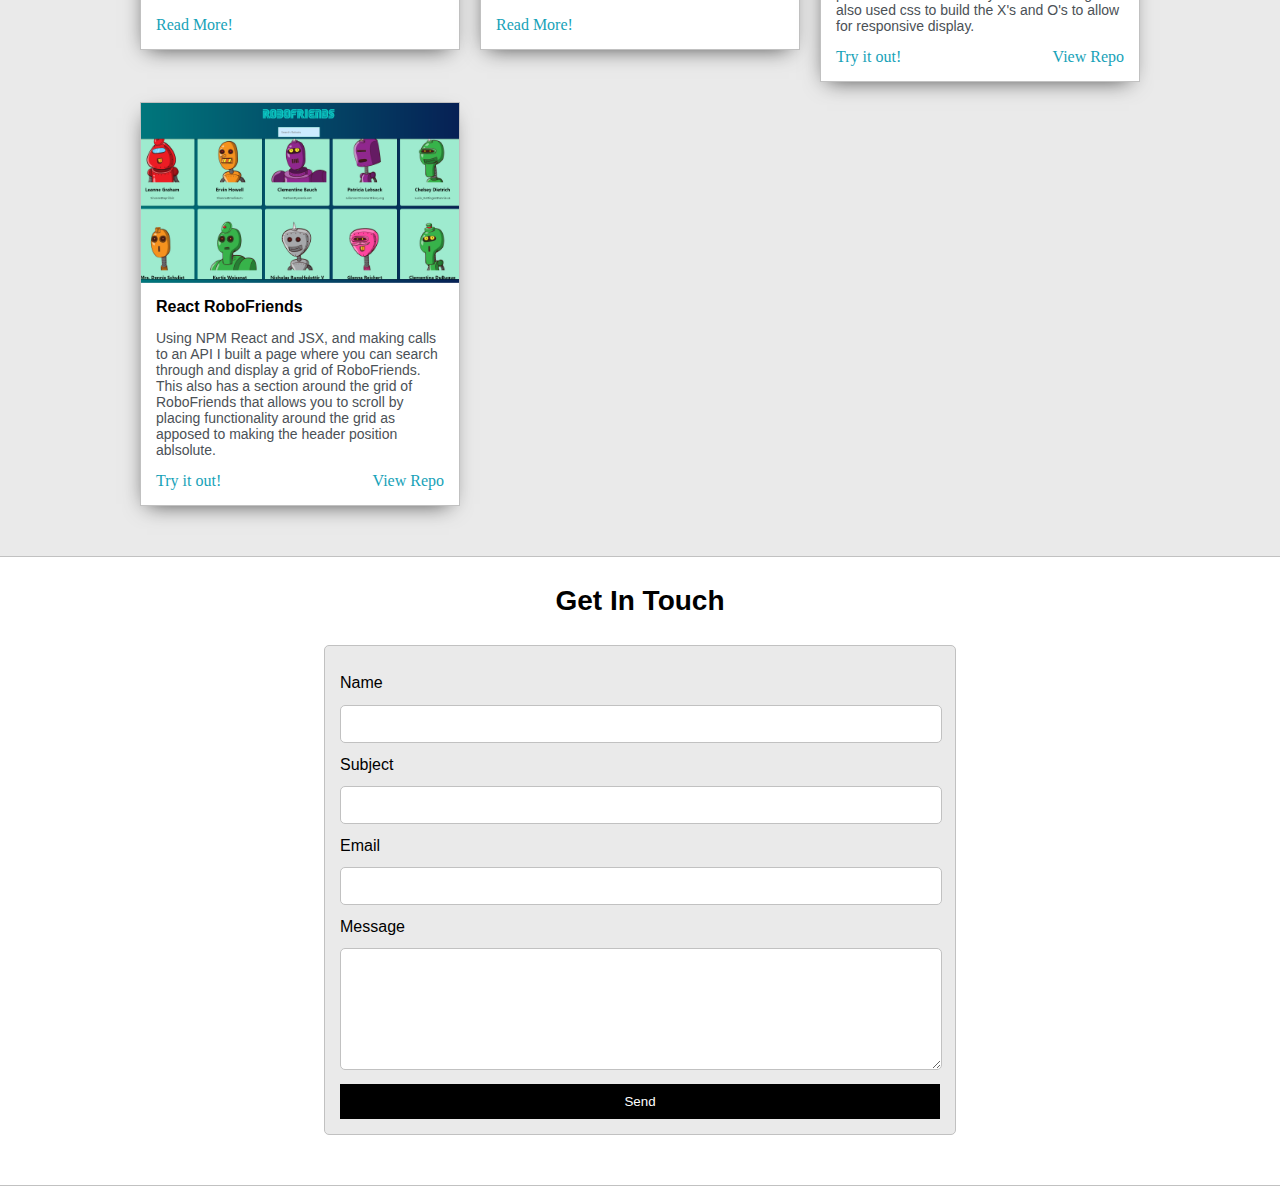
==== commit 365b161f: "prepping for readability setting" ====
--- a/index.html
+++ b/index.html
@@ -14,6 +14,7 @@
 		<link rel="stylesheet" href="css/light.css" />
 
 		<link id="theme-style" rel="stylesheet" href="" />
+		<link id="font-family"rel="stylesheet" href="css/readability.css">
 
 		<script src="script.js" defer></script>
 		<title>Lee Powell</title>
--- a/css/light.css
+++ b/css/light.css
@@ -13,6 +13,9 @@
     --previewShadow: #F0EAD6;
 
     --buttonColor: black;
+
+    --headerFontFamily: 'Prata', serif;
+    --mainFontFamily: 'Roboto Mono', monospace;
 }
 
 html, body {
@@ -26,7 +29,7 @@
 
 h1, h2, h3, h4, h5, h6, strong  {
     color: var(--mainText);
-    font-family: 'Prata', serif;
+    font-family: var(--headerFontFamily);
     font-weight: 600;
 }
 
@@ -44,7 +47,7 @@
 
 p, li, span, label, input, textarea {
     color: var(--mainText);
-    font-family: 'Roboto Mono', monospace;
+    font-family: var(--mainFontFamily);
 }
 
 a {
@@ -70,7 +73,7 @@
 }
 
 .main-container {
-    width: 1200px;
+    max-width: 1200px;
     margin: 0 auto;
 }
 
@@ -217,11 +220,15 @@
     padding: 50px 0;
 }
 
+#preview-shadow, #preview {
+    height: 194px;
+    margin-right: 30px;
+    width: 300px;
+}
+
 #preview-shadow {
     background-color: var(--previewShadow);
-    height: 194px;
     padding: 30px 0 0 30px;
-    width: 300px;
 }
 
 #preview {
@@ -229,7 +236,6 @@
     border: 1.5px solid #17a2b8;
     padding: 15px;
     position: relative;
-    width: 300px;
 }
 
 .corner {
@@ -261,6 +267,14 @@
     right: -5px;
 }
 
+#preview h3 {
+    margin-top: .85rem;
+}
+
+#preview p {
+    font-size: .95rem;
+}
+
 .about-wrapper {
     display: grid;
     gap: 100px;
@@ -271,12 +285,18 @@
 #skills {
     background-color: var(--previewShadow);
     display: flex;
-    justify-content: space-evenly;
-}
-
-/* #skills ul:first-child {
-    padding-left: 8px;
-} */
+    flex-wrap: wrap;
+    gap: .85rem;
+    /* justify-content: space-evenly; */
+}
+
+#skills ul:first-child {
+    padding-left: 2rem;
+}
+
+#skills ul:last-child {
+    padding-right: 2rem;
+}
 
 .social-links {
     align-content: center;
@@ -384,6 +404,15 @@
     .main-container {
         width: 95%;
     }
+    
+    #skills ul:not(:last-child) {
+        margin-bottom: 0;
+    }
+    
+    #skills ul:last-child {
+        margin-top: 0;
+        padding-left: 2rem;
+    }
 }
 
 @media screen and (max-width: 800px) {
@@ -399,4 +428,25 @@
     .right-column {
         justify-content: center;
     }
+}
+
+@media screen and (max-width: 778px) {     
+    #skills ul:not(:last-child) {
+        margin-bottom: 16px;
+    }
+    
+    #skills ul:last-child {
+        margin-top: 16px;
+    }
+}
+
+@media screen and (max-width: 555px) {
+     #skills ul:not(:last-child) {
+        margin-bottom: 0;
+    }
+    
+    #skills ul:last-child {
+        margin-top: 0;
+        padding-left: 2rem;
+    }
 }--- a/css/readability.css
+++ b/css/readability.css
@@ -0,0 +1,4 @@
+:root {
+    --headerFontFamily: verdana, arial, helvetica;
+    --mainFontFamily: tahoma, arial, helvetica;
+}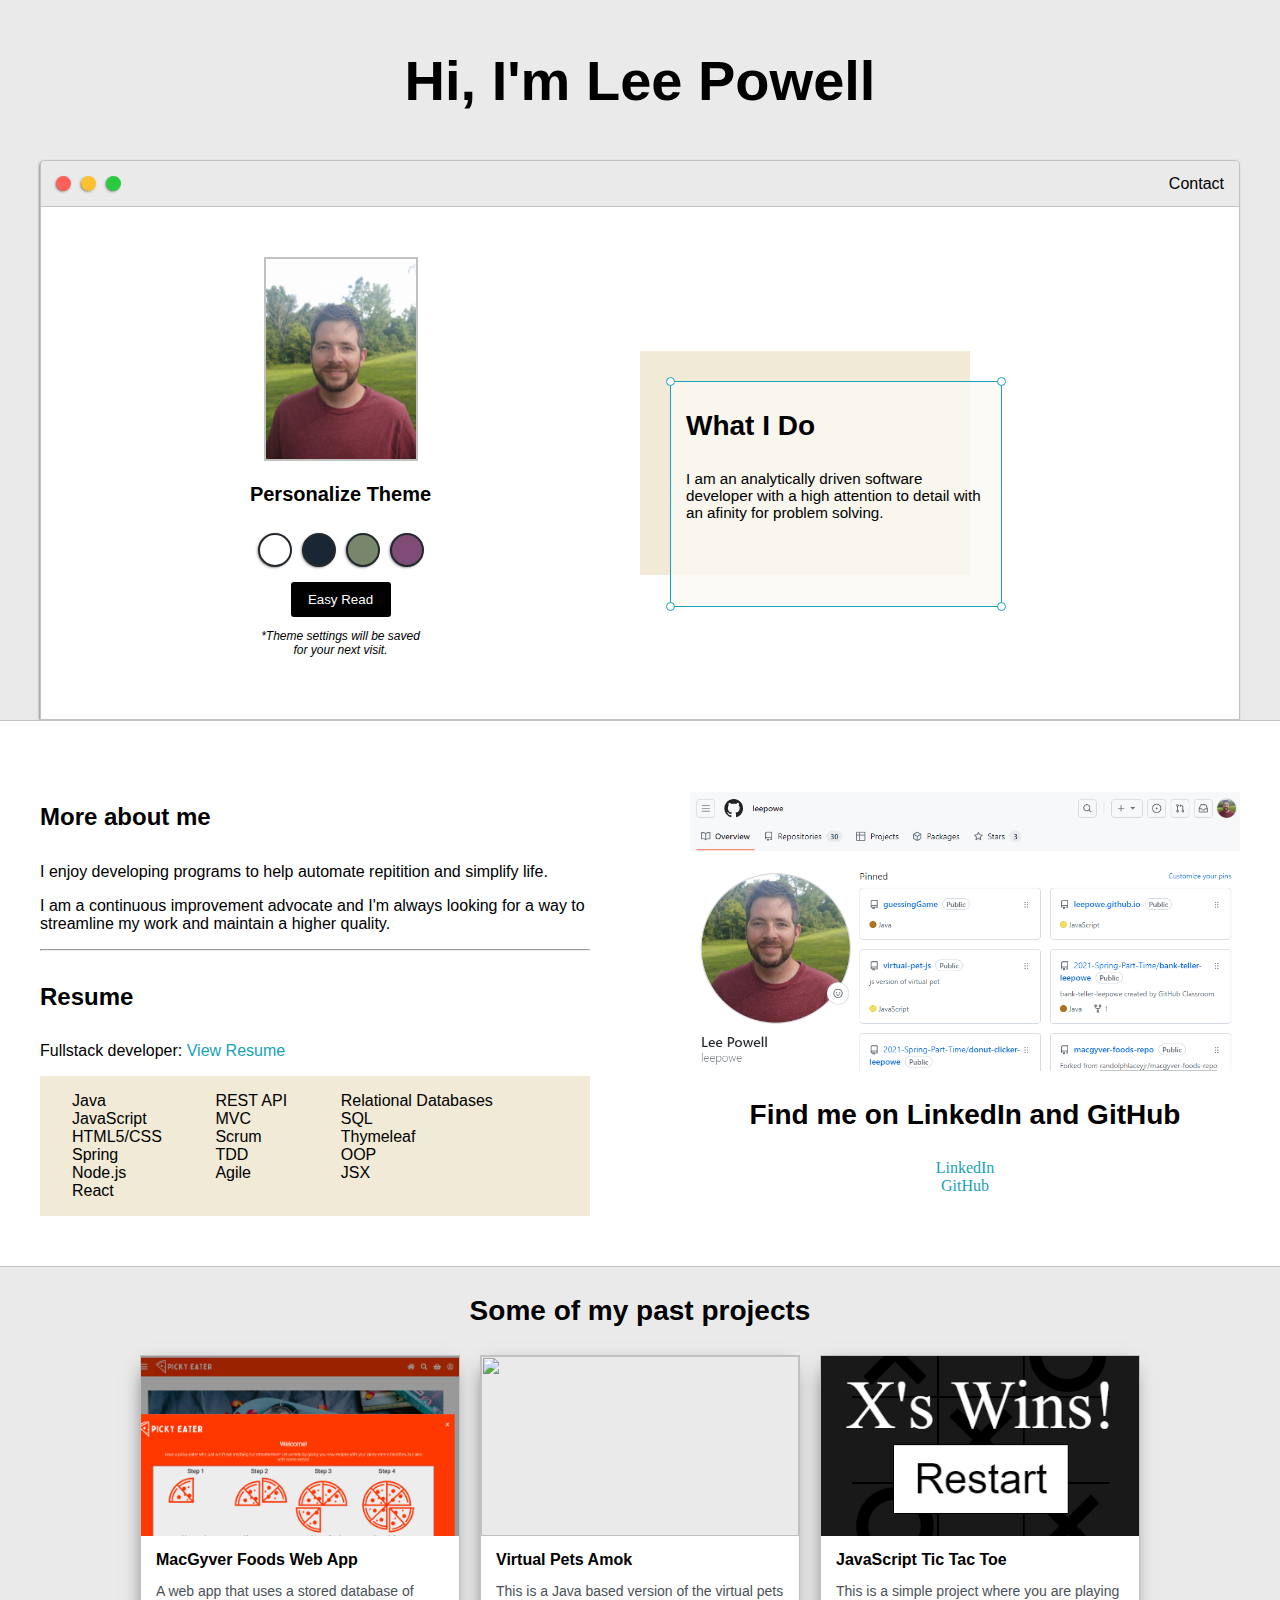
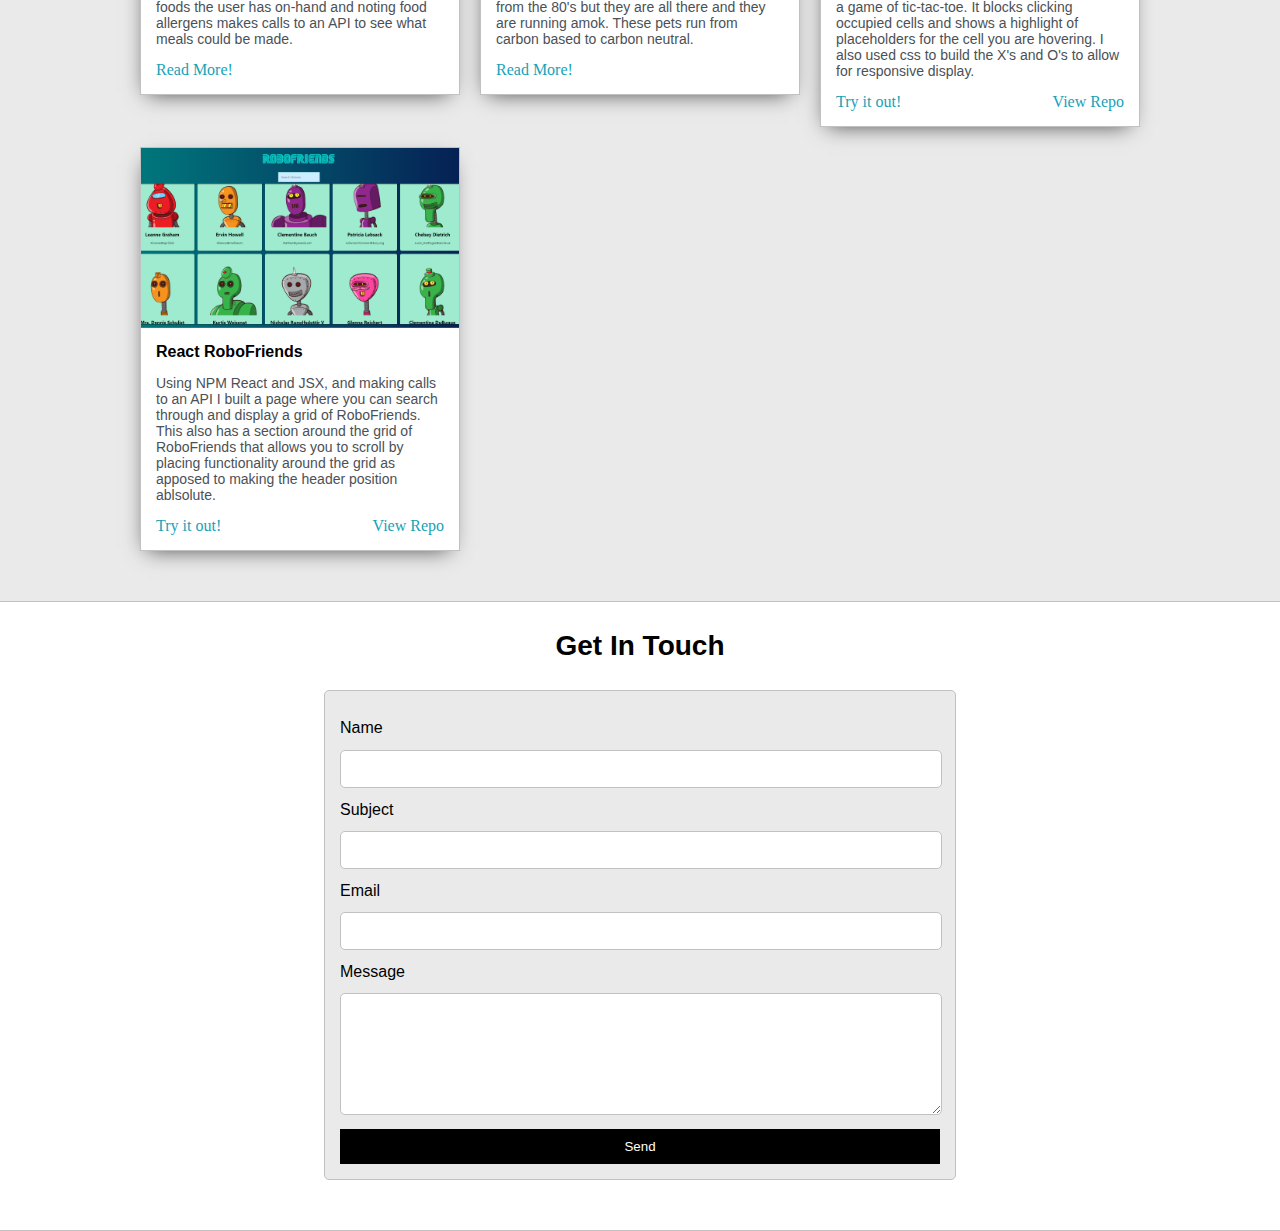
==== commit 862c6bbb: "fixed the theme dots hover so it doesn't shift the whole page" ====
--- a/index.html
+++ b/index.html
@@ -51,6 +51,9 @@
 							<div data-mode="green" id="green-mode" class="theme-dot"></div>
 							<div data-mode="purple" id="purple-mode" class="theme-dot"></div>
 
+						</div>
+						<div class="easy-read-wrapper">
+							<button type='button' data-mode="easy-read" id='easy-read' class='readability-btn'>Easy Read</button>
 						</div>
 
 						<p id="settings-note">
--- a/css/light.css
+++ b/css/light.css
@@ -189,6 +189,8 @@
 
 .theme-dot:hover {
     border-width: 5px;
+    height: 23px;
+    width: 23px;
 }
 
 #light-mode {
@@ -205,6 +207,17 @@
 
 #purple-mode {
     background-color: #7E4C74;
+}
+
+.easy-read-wrapper {
+    display: flex;
+    justify-content: center;
+}
+
+#easy-read {
+    padding-right: 20px;
+    max-width: 100px;
+    border-radius: 3px;
 }
 
 #settings-note {
@@ -373,7 +386,7 @@
     padding: 15px;
 }
 
-#submit_btn {
+#submit_btn, #easy-read {
     background-color: var(--buttonColor);
     border: none;
     color: #fff;
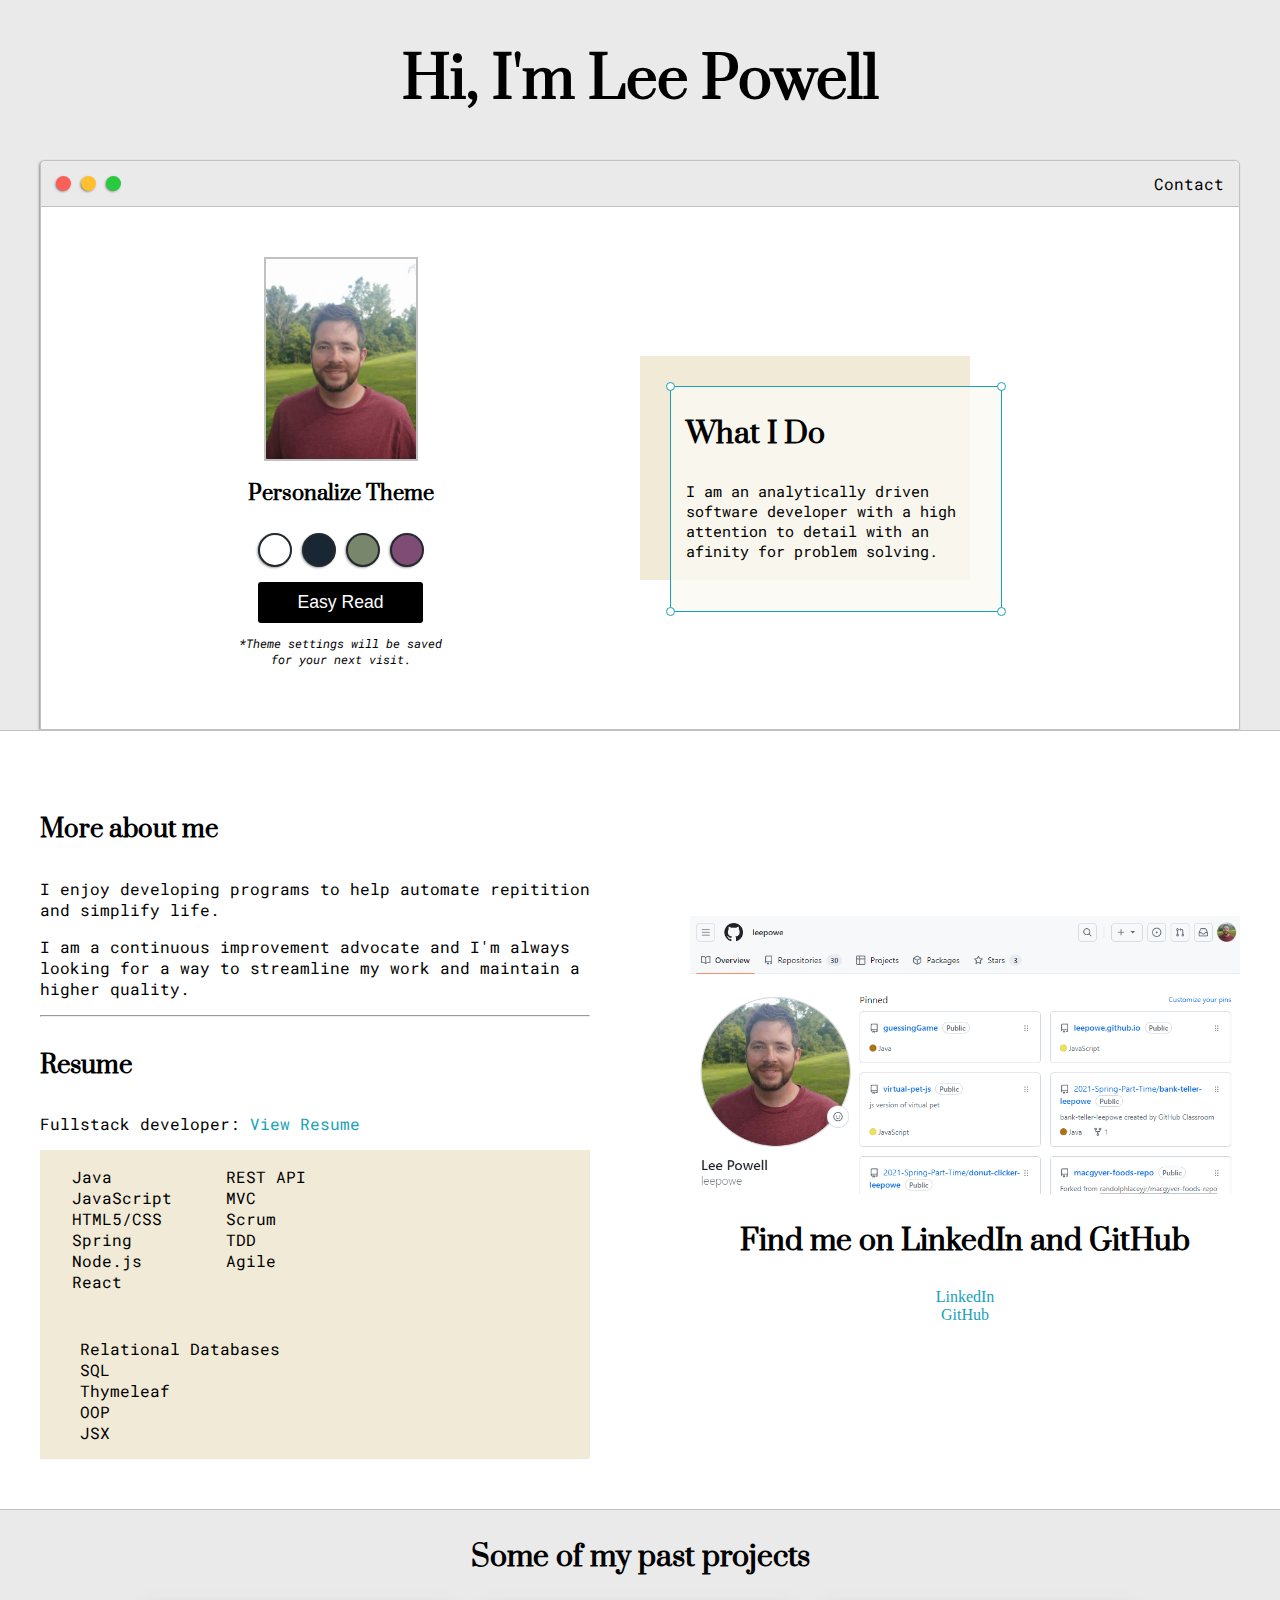
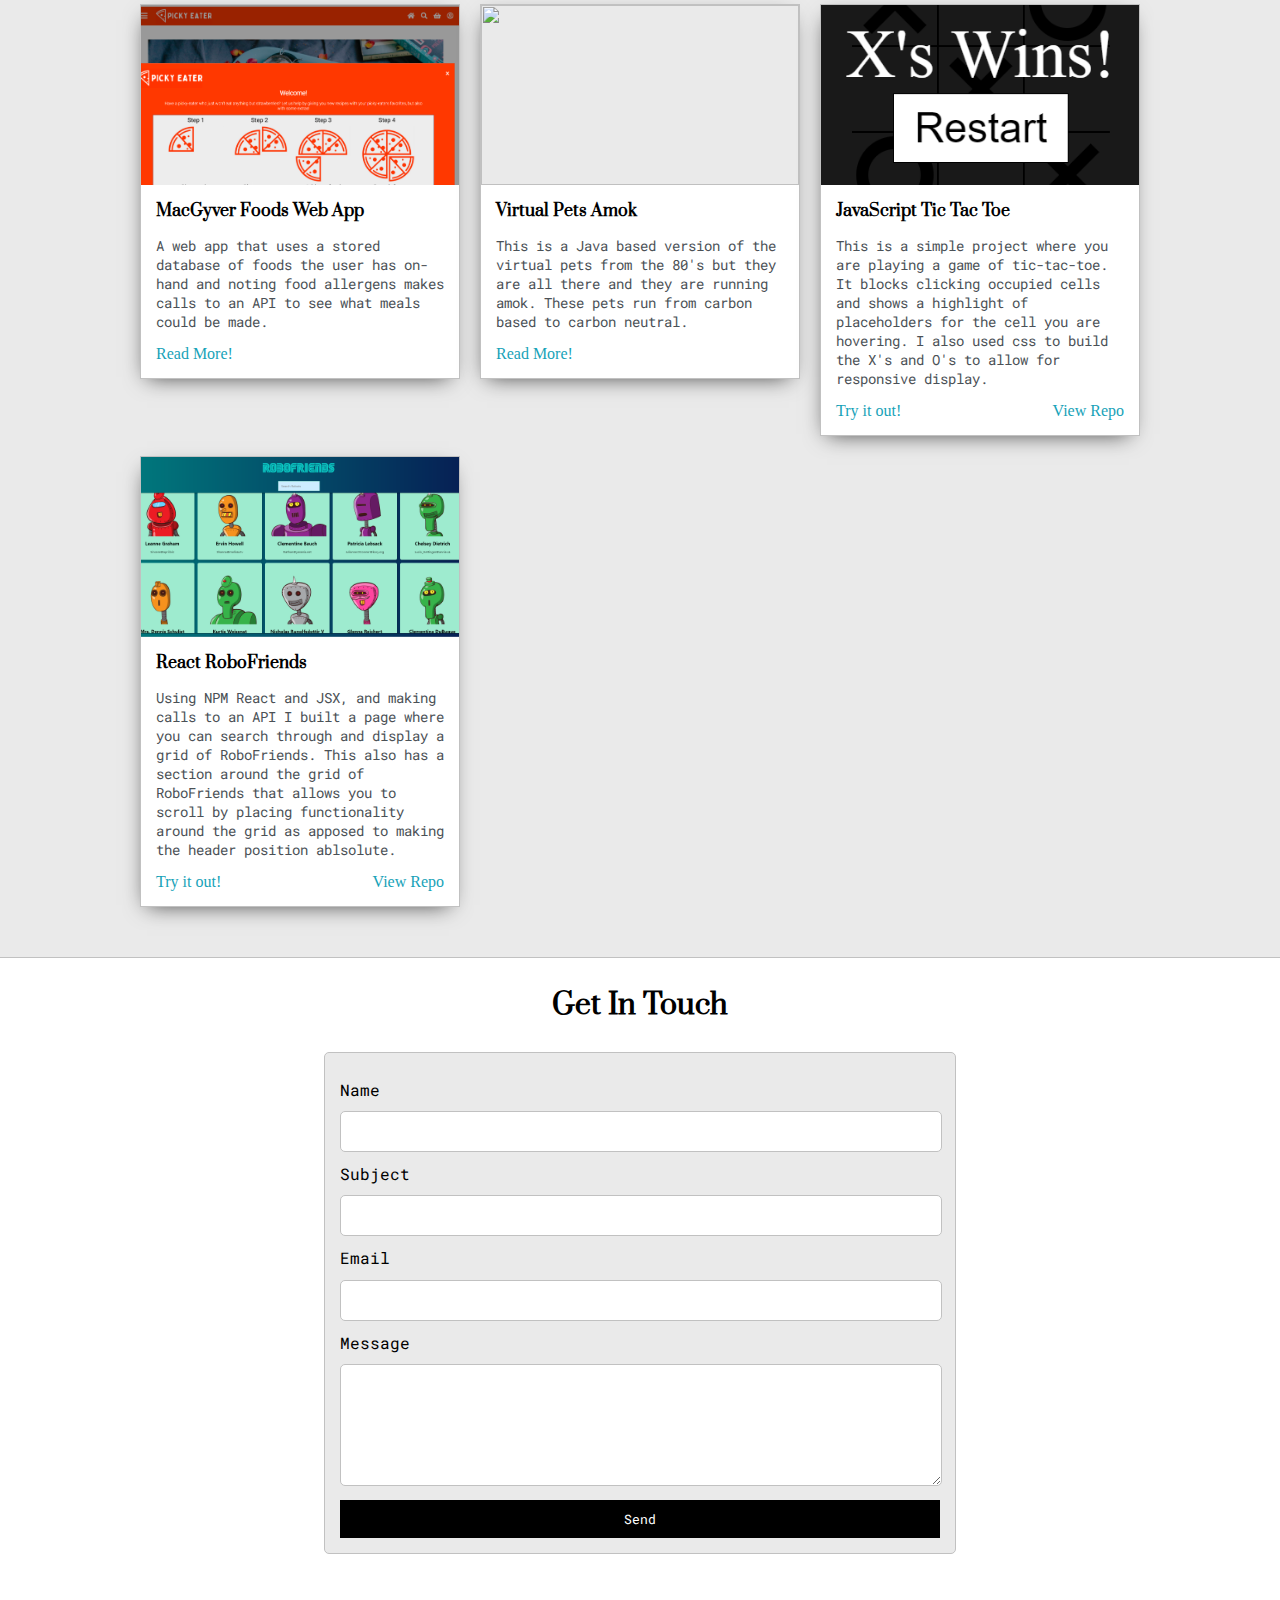
==== commit bba2304a: "I finally did it! I added a readabliity button to my page" ====
--- a/index.html
+++ b/index.html
@@ -14,7 +14,7 @@
 		<link rel="stylesheet" href="css/light.css" />
 
 		<link id="theme-style" rel="stylesheet" href="" />
-		<link id="font-family"rel="stylesheet" href="css/readability.css">
+		<link id="font-family"rel="stylesheet" href="">
 
 		<script src="script.js" defer></script>
 		<title>Lee Powell</title>
--- a/css/light.css
+++ b/css/light.css
@@ -215,10 +215,23 @@
 }
 
 #easy-read {
-    padding-right: 20px;
-    max-width: 100px;
+    /* display: none; */
+    background-color: var(--buttonColor);
+    border: none;
     border-radius: 3px;
-}
+    color: #fff;
+    font-family: Arial, Helvetica, sans-serif;
+    font-size: 1.1em;
+    margin-top: 10px;
+    padding: 10px 0;
+    width: 165px;
+}
+
+
+#submit_btn, #easy-read {
+    /* padding: 10px 0; */
+}
+
 
 #settings-note {
     font-size: 12px;
@@ -386,7 +399,7 @@
     padding: 15px;
 }
 
-#submit_btn, #easy-read {
+#submit_btn {
     background-color: var(--buttonColor);
     border: none;
     color: #fff;
